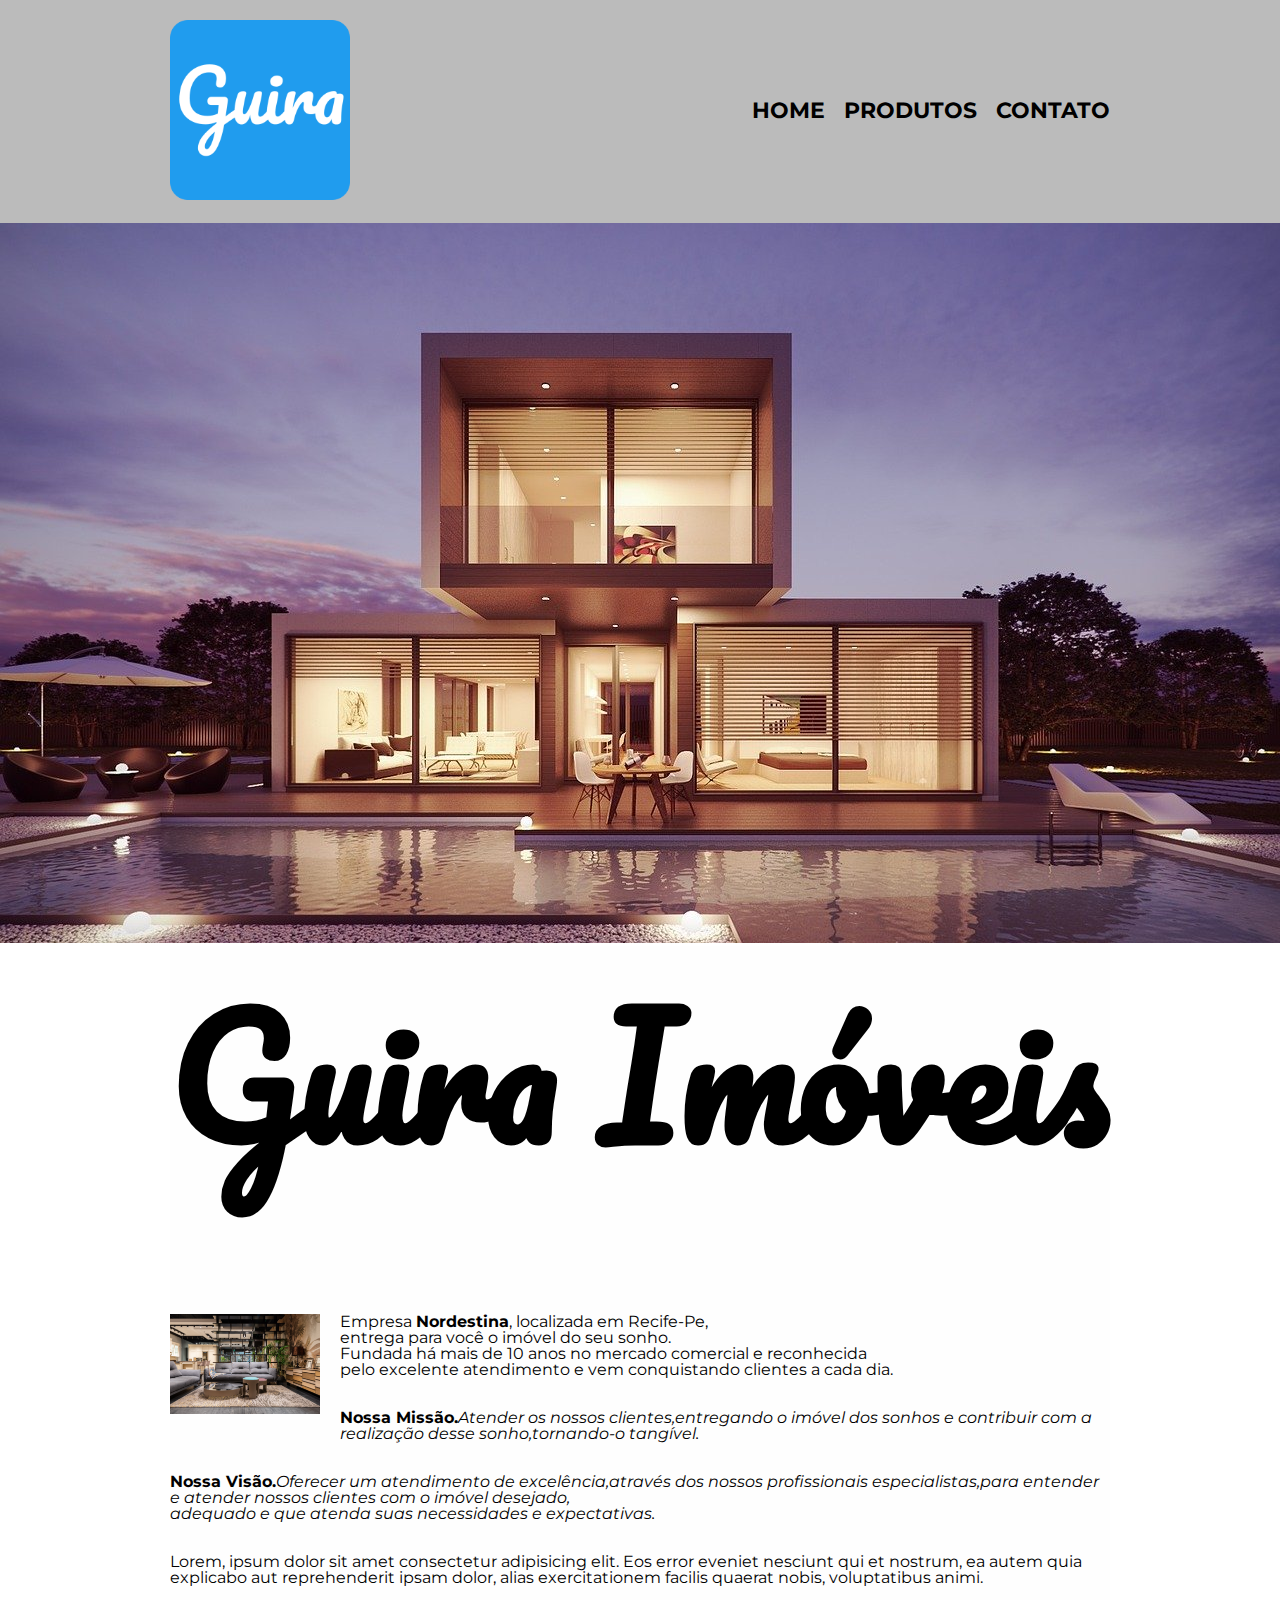
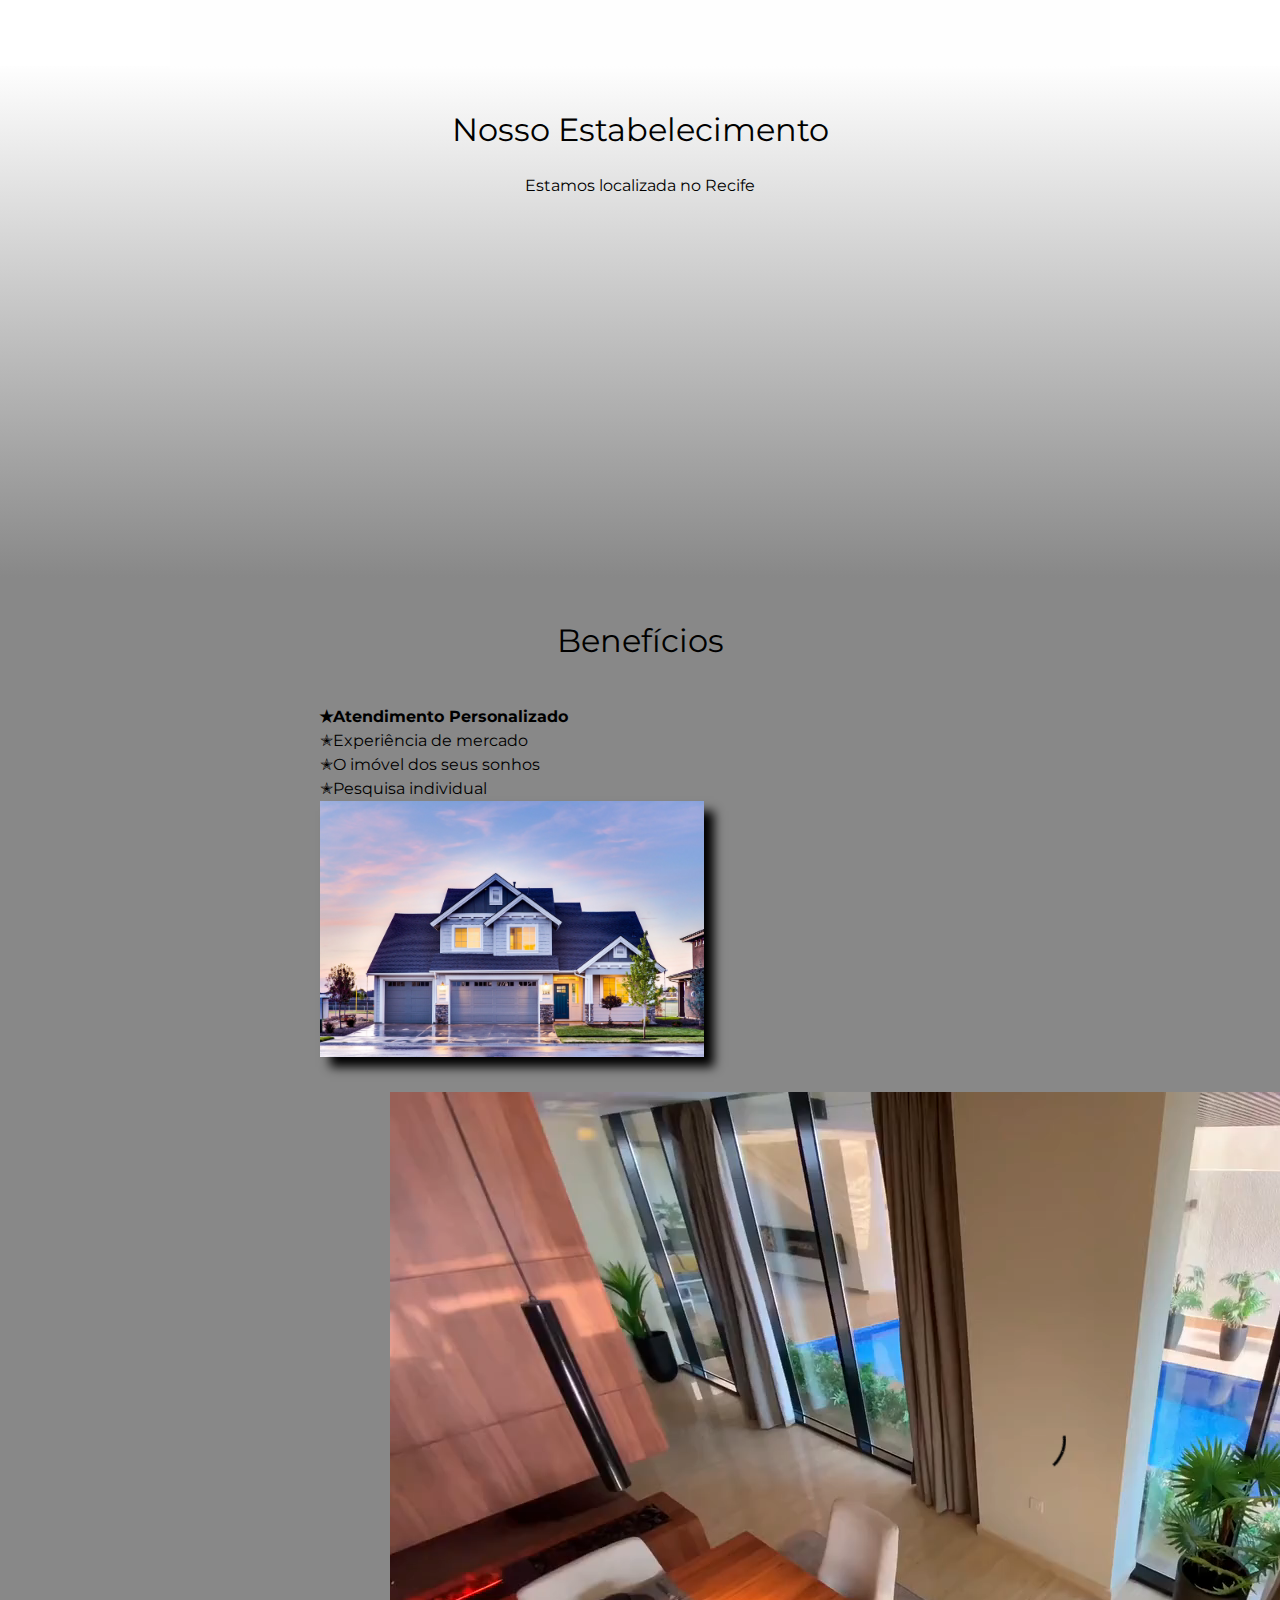
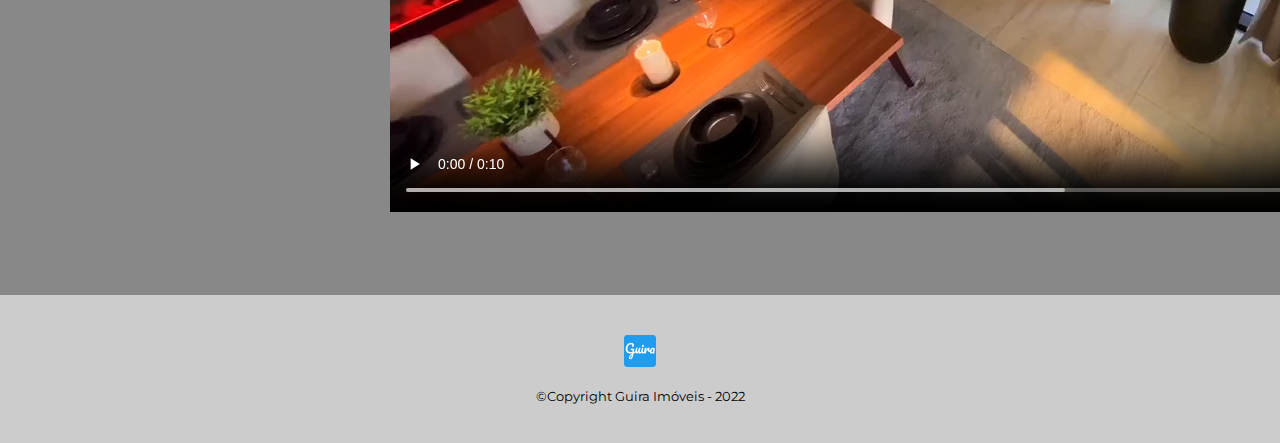
==== index.html @ a34085d2 "upload teste04" ====
<!DOCTYPE html>
<html lang="pt-br">
  <head>
    <meta charset="UTF-8" />
    <meta http-equiv="X-UA-Compatible" content="IE=edge" />
    <meta name="viewport" content="width=device-width, initial-scale=1.0" />
    <link
      rel="shortcut icon"
      href="imagens/favicon-16x16.png"
      type="image/x-icon"
    />

    <title>Guira Imóveis</title>

    <link rel="stylesheet" href="reset.css" />
    <link rel="stylesheet" href="style.css" />
    <link rel="preconnect" href="https://fonts.googleapis.com" />
    <link rel="preconnect" href="https://fonts.gstatic.com" crossorigin />
    <link
      href="https://fonts.googleapis.com/css2?family=Montserrat:ital,wght@0,300;0,400;0,700;1,400&family=Pacifico&display=swap"
      rel="stylesheet"
    />
  </head>
  <body>
    <header>
      <div class="caixa">
        <h1><img src="imagens/log Guira.png" alt="" /></h1>
        <nav>
          <ul>
            <li><a href="index.html">Home</a></li>
            <li><a href="produtos.html">Produtos</a></li>
            <li><a href="contato.html">Contato</a></li>
          </ul>
        </nav>
      </div>
    </header>

    <img class="fachada1" src="imagens/fachada1.jpg" />

    <main>
      <section class="principal">
        <h1 class="titulo-principal-1"><strong>Guira Imóveis </strong></h1>
        <img
          class="casa2"
          src="imagens/CASA 2 FULL.jpg"
          alt="Imagem de uma casa por dentro"
        />

        <p class="descricao-1">
          Empresa <strong>Nordestina</strong>, localizada em Recife-Pe,<br />entrega
          para você o imóvel do seu sonho.<br />
          Fundada há mais de 10 anos no mercado comercial e reconhecida<br />
          pelo excelente atendimento e vem conquistando clientes a cada dia.
        </p>
        <br />

        <p>
          <strong>Nossa Missão.</strong
          ><em
            >Atender os nossos clientes,entregando o imóvel dos sonhos e
            contribuir com a realização desse sonho,tornando-o tangível.</em
          >
        </p>
        <br />

        <p>
          <strong>Nossa Visão.</strong
          ><em
            >Oferecer um atendimento de excelência,através dos nossos
            profissionais especialistas,para entender e atender nossos clientes
            com o imóvel desejado,<br />
            adequado e que atenda suas necessidades e expectativas.</em
          >
        </p>
        <br />

        <p>
          Lorem, ipsum dolor sit amet consectetur adipisicing elit. Eos error
          eveniet nesciunt qui et nostrum, ea autem quia explicabo aut
          reprehenderit ipsam dolor, alias exercitationem facilis quaerat nobis,
          voluptatibus animi.
        </p>
        <br />
      </section>

      <section class="mapa">
        <h3 class="titulo-principal">Nosso Estabelecimento</h3>
        <p>Estamos localizada no Recife</p>
        <div class="mapa-conteudo">
          <iframe
            src="https://www.google.com/maps/embed?pb=!1m18!1m12!1m3!1d3950.1512964869016!2d-34.896937285640064!3d-8.086048683086217!2m3!1f0!2f0!3f0!3m2!1i1024!2i768!4f13.1!3m3!1m2!1s0x7ab1f3bec607c45%3A0xf9b44be61a236c4d!2sRioMar%20Recife!5e0!3m2!1spt-BR!2sbr!4v1649535414563!5m2!1spt-BR!2sbr"
            width="100%"
            height="300"
            style="border: 0"
            allowfullscreen=""
            loading="lazy"
            referrerpolicy="no-referrer-when-downgrade"
          ></iframe>
        </div>
      </section>
      <section class="beneficios">
        <h3 class="titulo-principal">Benefícios</h3>
        <br />
        <div class="conteudo-beneficios">
          <ul class="lista-beneficios">
            <li class="itens">Atendimento Personalizado</li>
            <li class="itens">Experiência de mercado</li>
            <li class="itens">O imóvel dos seus sonhos</li>
            <li class="itens">Pesquisa individual</li>
          </ul>
          <img src="imagens/fachada2.jpg" alt="" class="imagem-beneficios" />
        </div>

        <div class="video">
          <video src="imagens/Video Convertido Casa.mp4" controls></video>
        </div>
      </section>
    </main>
    <footer>
      <img src="imagens/favicon-32x32.png" alt="" />

      <p class="copyright">&copy;Copyright Guira Imóveis - 2022</p>
    </footer>
  </body>
</html>
---- style.css ----
@import url("https://fonts.googleapis.com/css2?family=Montserrat:wght@400;500;700&family=Pacifico&display=swap");

header {
  background: #bbbbbb;
  padding: 20px 0;
  font-family: "Montserrat", sans-serif;
}

body {
  font-family: "Montserrat", sans-serif;
}

.caixa {
  position: relative;
  width: 940px;
  margin: 0 auto;
}
nav {
  position: absolute;
  top: 80px;
  right: 0;
}

nav li {
  display: inline;
  margin: 0 0 0 15px;
}

nav a {
  text-transform: uppercase;
  color: black;
  font-weight: bold;
  font-size: 22px;
  text-decoration: none;
}

nav a:hover {
  color: blue;
  text-decoration: underline;
}

.produtos {
  width: 940px;
  margin: 0 auto;
  padding: 50px 0;
}

.produtos li {
  display: inline-block;
  text-align: center;
  width: 30%;
  vertical-align: top;
  margin: 0 1.5%;
  padding: 30px 20px;
  box-sizing: border-box;
  border: 2px solid #000000;
  border-radius: 10px;
}

.produtos li:hover {
  border-color: blue;
}

.produtos li:active {
  border-color: #c78c19;
}

.produtos li:hover h2 {
  font-size: 40px;
}
.produtos h2 {
  font-size: 30px;
  font-weight: bold;
  padding: 40px 0;
}

.produto-descricao {
  font-size: 18px;
}

.produtos-destaque {
  font-size: 22px;
  font-weight: bold;
  margin-top: 10px;
}

footer {
  text-align: center;
  background-color: #cccccc;
  padding: 40px 0;
}

.copyright {
  font-size: 13px;
  margin: 20px 0 0;
}

form {
  margin: 40px 0;
}

form label,
form legend {
  display: block;
  font-size: 17px;
  margin: 0 0 10px;
}

.input-padrao {
  display: block;
  margin: 0 0 20px;
  padding: 10px 25px;
  width: 50%;
}

.checkbox {
  margin: 20px 0;
}

.enviar {
  width: 40%;
  padding: 15px 0;
  background-color: orange;
  color: #ffffff;
  font-weight: bold;
  font-size: 18px;
  border: none;
  border-radius: 5px;
  transition: 1s all;
}

.enviar:hover {
  background: darkorange;
  transform: scale(1.2);
}

table {
  margin: 20px 0 40px;
}

thead {
  background: #555555;
  color: #ffffff;
  font-weight: bold;
}

td,
th {
  border: 1px solid #000000;
  padding: 8px 15px;
}

/* CSS da página inicial */
.fachada1 {
  width: 100%;
}

.titulo-principal-1 {
  font-family: "Pacifico", cursive;
  text-align: center;
  font-size: 10em;
  margin: 0 0 1em;
  clear: left;
}

.titulo-principal {
  text-align: center;
  font-size: 2em;
  margin: 0 0 1em;
  clear: left;
}

.principal {
  padding: 3em 0;
  background: #fefefe;
  width: 940px;
  margin: 0 auto;
}

.principal p {
  margin: 0 0 1em;
}

.principal strong {
  font-weight: bold;
}

.principal em {
  font-style: italic;
}

.casa2 {
  width: 150px;
  float: left;
  margin: 0 20px 20px 0;
}

.mapa {
  padding: 3em 0;
  background: linear-gradient(#fefefe, #888888);
}

.mapa-conteudo {
  width: 940px;
  margin: 0 auto;
}

.mapa p {
  margin: 0 0 2em;
  text-align: center;
}

.beneficios {
  padding: 3em 0;
  background: #888888;
}

.conteudo-beneficios {
  width: 640px;
  margin: 0 auto;
}

.lista-beneficios {
  width: 40%;
  display: inline-block;
  vertical-align: top;
}

.itens {
  line-height: 1.5;
}

.itens:first-child {
  font-weight: bold;
}

.itens:before {
  content: "✭";
}

.imagem-beneficios {
  width: 60%;
  opacity: 1;
  transition: 400ms;
  box-shadow: 10px 10px 10px 0 #000000;
}

.imagem-beneficios:hover {
  opacity: 0.3;
}
.video {
  width: 500px;
  margin: 2em auto;
}

@media screen and (max-width: 480px) {
  .caixa,
  .principal,
  .conteudo-beneficios,
  .mapa,
  .video {
    width: auto;
  }

  h1 {
    text-align: center;
  }

  nav {
    position: static;
  }

  .lista-beneficios,
  .imagem-beneficios {
    width: 100%;
  }
}
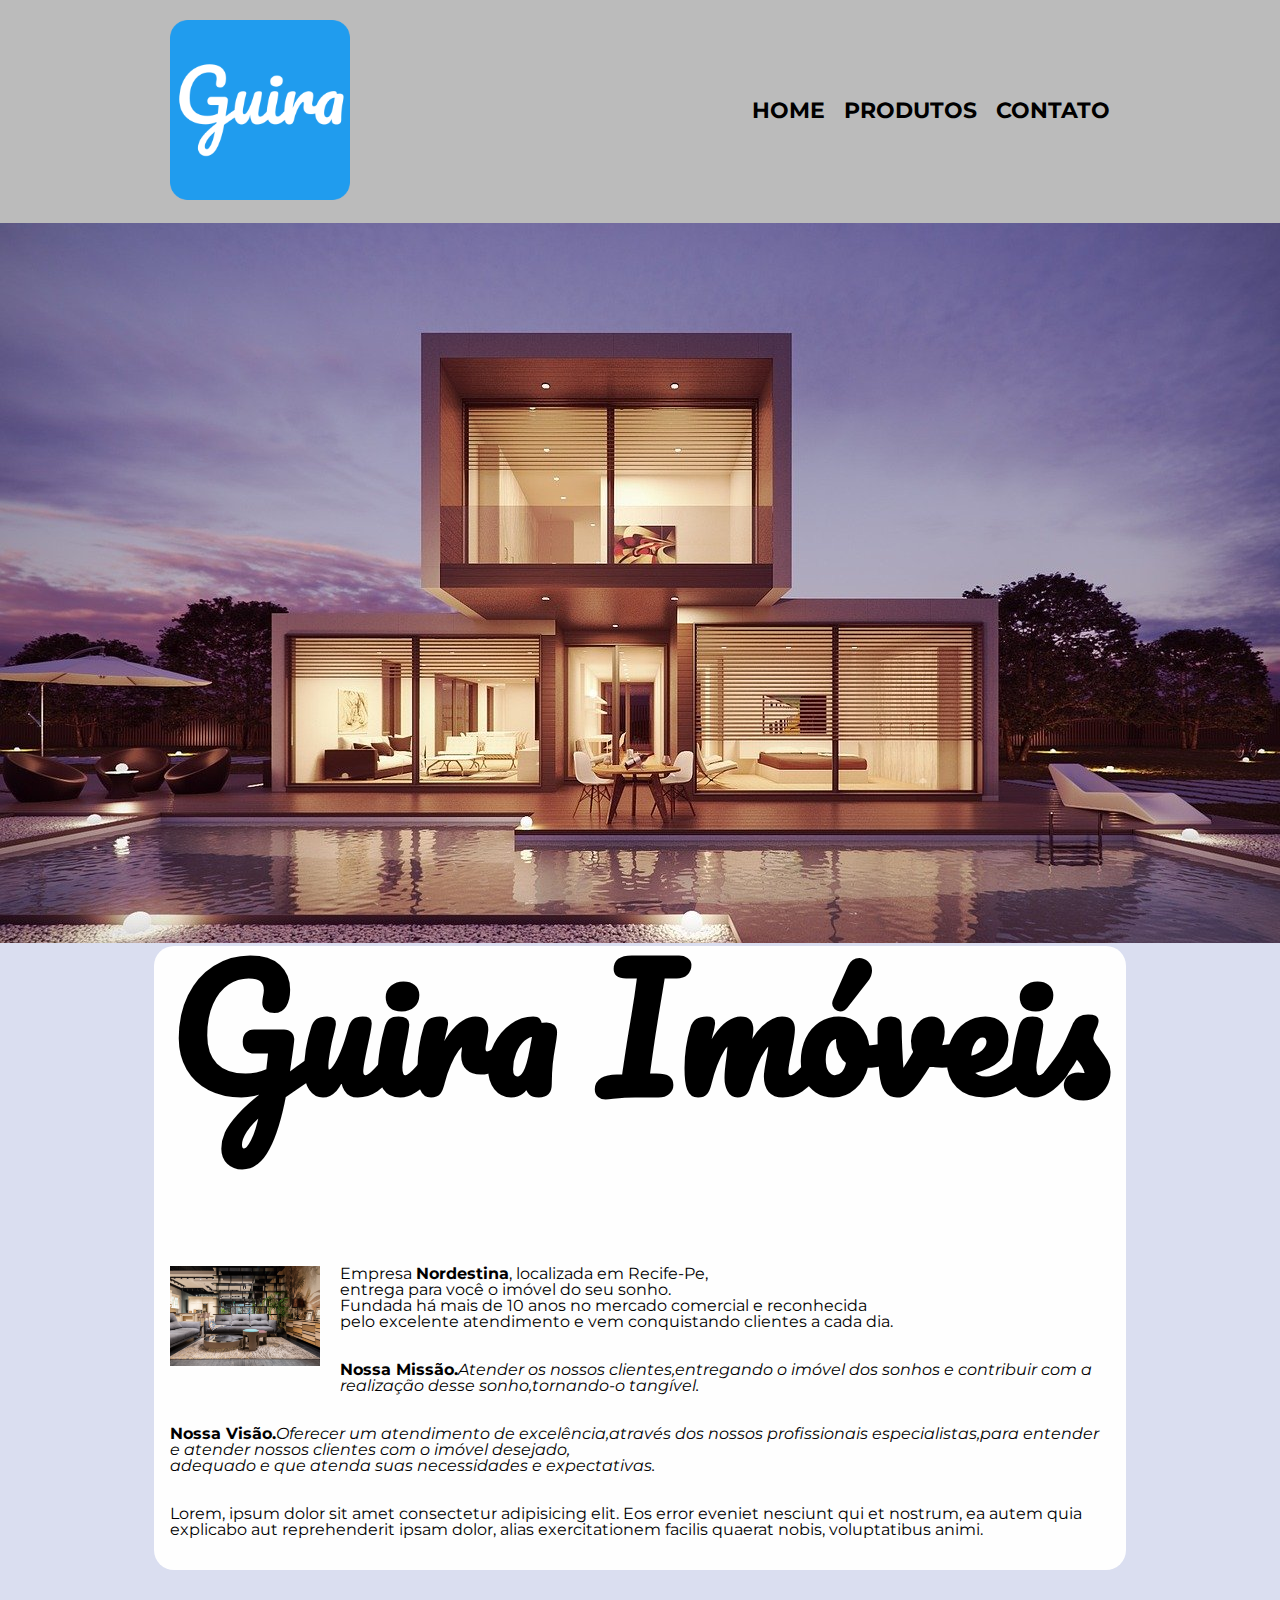
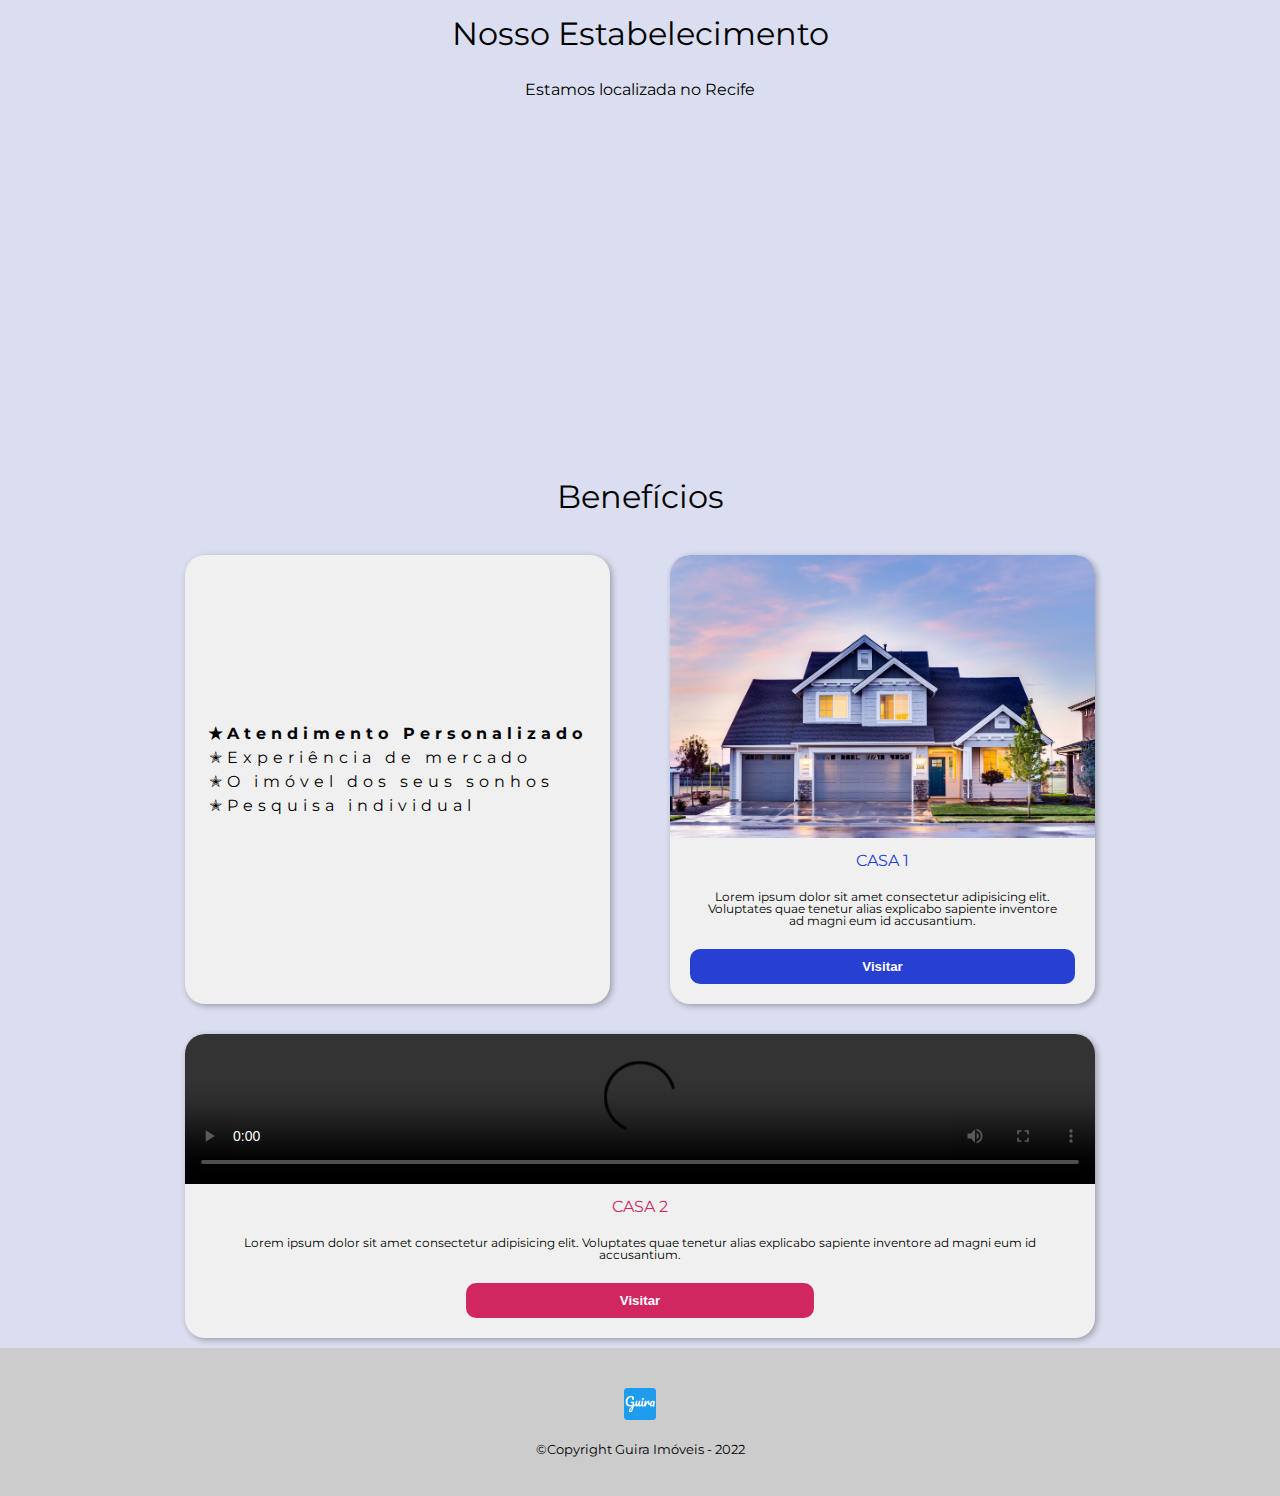
==== commit 3a511888: "added cards" ====
--- a/index.html
+++ b/index.html
@@ -14,6 +14,7 @@
 
     <link rel="stylesheet" href="reset.css" />
     <link rel="stylesheet" href="style.css" />
+    <link rel="stylesheet" href="beneficios.css" />
     <link rel="preconnect" href="https://fonts.googleapis.com" />
     <link rel="preconnect" href="https://fonts.gstatic.com" crossorigin />
     <link
@@ -98,23 +99,39 @@
           ></iframe>
         </div>
       </section>
-      <section class="beneficios">
+      <!-- BENEFÍCIOS -->
+      <div class="container">
         <h3 class="titulo-principal">Benefícios</h3>
-        <br />
-        <div class="conteudo-beneficios">
-          <ul class="lista-beneficios">
-            <li class="itens">Atendimento Personalizado</li>
-            <li class="itens">Experiência de mercado</li>
-            <li class="itens">O imóvel dos seus sonhos</li>
-            <li class="itens">Pesquisa individual</li>
-          </ul>
-          <img src="imagens/fachada2.jpg" alt="" class="imagem-beneficios" />
-        </div>
-
-        <div class="video">
-          <video src="imagens/Video Convertido Casa.mp4" controls></video>
-        </div>
-      </section>
+        <main class="grid">
+          <article class="card-1">
+            <div class="text">
+              <ul class="lista-beneficios">
+                <li class="itens">Atendimento Personalizado</li>
+                <li class="itens">Experiência de mercado</li>
+                <li class="itens">O imóvel dos seus sonhos</li>
+                <li class="itens">Pesquisa individual</li>
+              </ul>
+            </div>
+          </article>
+          <article class="card-2">
+            <img src="./imagens/fachada2.jpg" width="300px" alt="">
+            <div class="text">
+              <h3>Casa 1</h3>
+              <p>Lorem ipsum dolor sit amet consectetur adipisicing elit. Voluptates quae tenetur alias explicabo sapiente inventore ad magni eum id accusantium.</p>
+              <button class="button-1">Visitar</button>
+            </div>
+          </article>
+          <article class="card-3">
+            <video src="./imagens/interior-casa.mp4" width="300px" alt="" controls style="border: 0"></video>
+            <div class="text">
+              <h3>Casa 2</h3>
+              <p>Lorem ipsum dolor sit amet consectetur adipisicing elit. Voluptates quae tenetur alias explicabo sapiente inventore ad magni eum id accusantium.</p>
+              <button class="button-2">Visitar</button>
+            </div>
+          </article>
+          
+        </main>
+      </div>
     </main>
     <footer>
       <img src="imagens/favicon-32x32.png" alt="" />
--- a/style.css
+++ b/style.css
@@ -4,6 +4,10 @@
   background: #bbbbbb;
   padding: 20px 0;
   font-family: "Montserrat", sans-serif;
+  display: flex;
+  justify-content: space-evenly;
+  flex-wrap: wrap;
+  margin: 0 auto;
 }
 
 body {
@@ -175,6 +179,8 @@
   background: #fefefe;
   width: 940px;
   margin: 0 auto;
+  border-radius: 20px;
+  padding: 0 1em 0;
 }
 
 .principal p {
@@ -195,14 +201,19 @@
   margin: 0 20px 20px 0;
 }
 
+/* MAPA */
 .mapa {
   padding: 3em 0;
-  background: linear-gradient(#fefefe, #888888);
+  /* background: linear-gradient(#fefefe, #888888); */
 }
 
 .mapa-conteudo {
   width: 940px;
   margin: 0 auto;
+}
+/* ACRESCENTADO */
+.mapa-conteudo iframe {
+  border-radius: 20px;
 }
 
 .mapa p {
@@ -210,21 +221,26 @@
   text-align: center;
 }
 
-.beneficios {
+/* .beneficios {
   padding: 3em 0;
   background: #888888;
+  width:100%;
 }
 
 .conteudo-beneficios {
-  width: 640px;
-  margin: 0 auto;
+  max-width: 800px;
+  margin: 0 auto;
+  display: flex;
+  justify-content:center;
+  flex-wrap: wrap;
+
 }
 
 .lista-beneficios {
   width: 40%;
   display: inline-block;
   vertical-align: top;
-}
+} */
 
 .itens {
   line-height: 1.5;
@@ -253,7 +269,7 @@
   margin: 2em auto;
 }
 
-@media screen and (max-width: 480px) {
+/* @media screen and (max-width: 480px) {
   .caixa,
   .principal,
   .conteudo-beneficios,
@@ -274,4 +290,4 @@
   .imagem-beneficios {
     width: 100%;
   }
-}
+} */
--- a/beneficios.css
+++ b/beneficios.css
@@ -0,0 +1,131 @@
+* {
+    margin: 0;
+    padding: 0;
+    text-decoration: none;
+  }
+  body {
+    background-color: #dadef0;
+    
+  }
+  .titulo-principal{
+    text-align: center;
+  }
+  .grid {
+    width: 100%;
+    display: flex;
+    justify-content: space-evenly;
+    flex-wrap: wrap;
+    margin: 0 auto;
+    gap: 10px;
+  }
+  .grid > article {
+    background: #f0f0f0;
+    border: none;
+    border-radius: 20px;
+    text-align: center;
+    width: 250px;
+    transition: transform 0.3s;
+    box-shadow: 2px 2px 6px 0px rgba(0, 0, 0, 0.3);
+    
+  }
+  .grid > article:nth-child(1) {
+    display: flex;
+    align-items: center;
+    justify-content: center;
+    padding: 15px 0;
+  }
+  .grid > article:hover {
+    transform: translateY(5px);
+  }
+  
+  .grid > article .text > ul {
+    list-style: none;
+    margin: 0 auto;
+    text-align: left;
+    line-height: 20px;
+    letter-spacing: 5px;
+  }
+  
+  .grid > article img {
+    width: 100%;
+    border-top-right-radius: 20px;
+    border-top-left-radius: 20px;
+  }
+  .grid > article video {
+    width: 100%;
+    border-top-left-radius: 20px;
+    border-top-right-radius: 20px;
+  }
+  .text {
+    padding: 0 20px 20px;
+  }
+  .text h3 {
+    text-transform: uppercase;
+  }
+  .text button {
+    /* background: #ef6f6c; */
+    border-radius: 10px;
+    border: none;
+    color: #fff;
+    padding: 10px;
+    width: 100%;
+    font-weight: 600;
+    cursor: pointer;
+  }
+
+  /* CORES */
+  .card-2 .text > h3{
+    color: #2740d1;
+    padding-top: 12px;
+  }
+  .card-3 .text > h3{
+    color: #d12761;
+    padding-top: 12px;
+  }
+
+  .card-2 .text > p{
+    font-size:12px;
+    color: #000;
+    padding: 12px;
+    margin: 10px 0;
+  }
+  .card-3 .text > p{
+    font-size:12px;
+    color: #000;
+    padding: 12px;
+    margin: 10px 0;
+  }
+  .text .button-1{
+    background: #2740d1;
+  }
+  .text .button-2{
+    background: #d12761;
+  }
+  
+  @media (min-width: 768px) {
+    .grid {
+      /* grid-template-columns: repeat(2,1fr); */
+      width: 100%;
+      display: flex;
+      flex-wrap: wrap;
+      margin: 0 auto;
+    }
+    .grid > article .text .button-2:nth-child(3){
+      width:40%;
+    }
+  }
+  @media (min-width: 420px) {
+    .grid {
+      max-width: 960px;
+      width:100%;
+      display: flex;
+      flex-wrap: wrap;
+      margin: 0 auto;
+    }
+    .grid > article {
+      flex: 1 1 300px;
+      margin: 25px;
+      margin-top: 10px;
+      margin-bottom: 10px;
+    }
+  }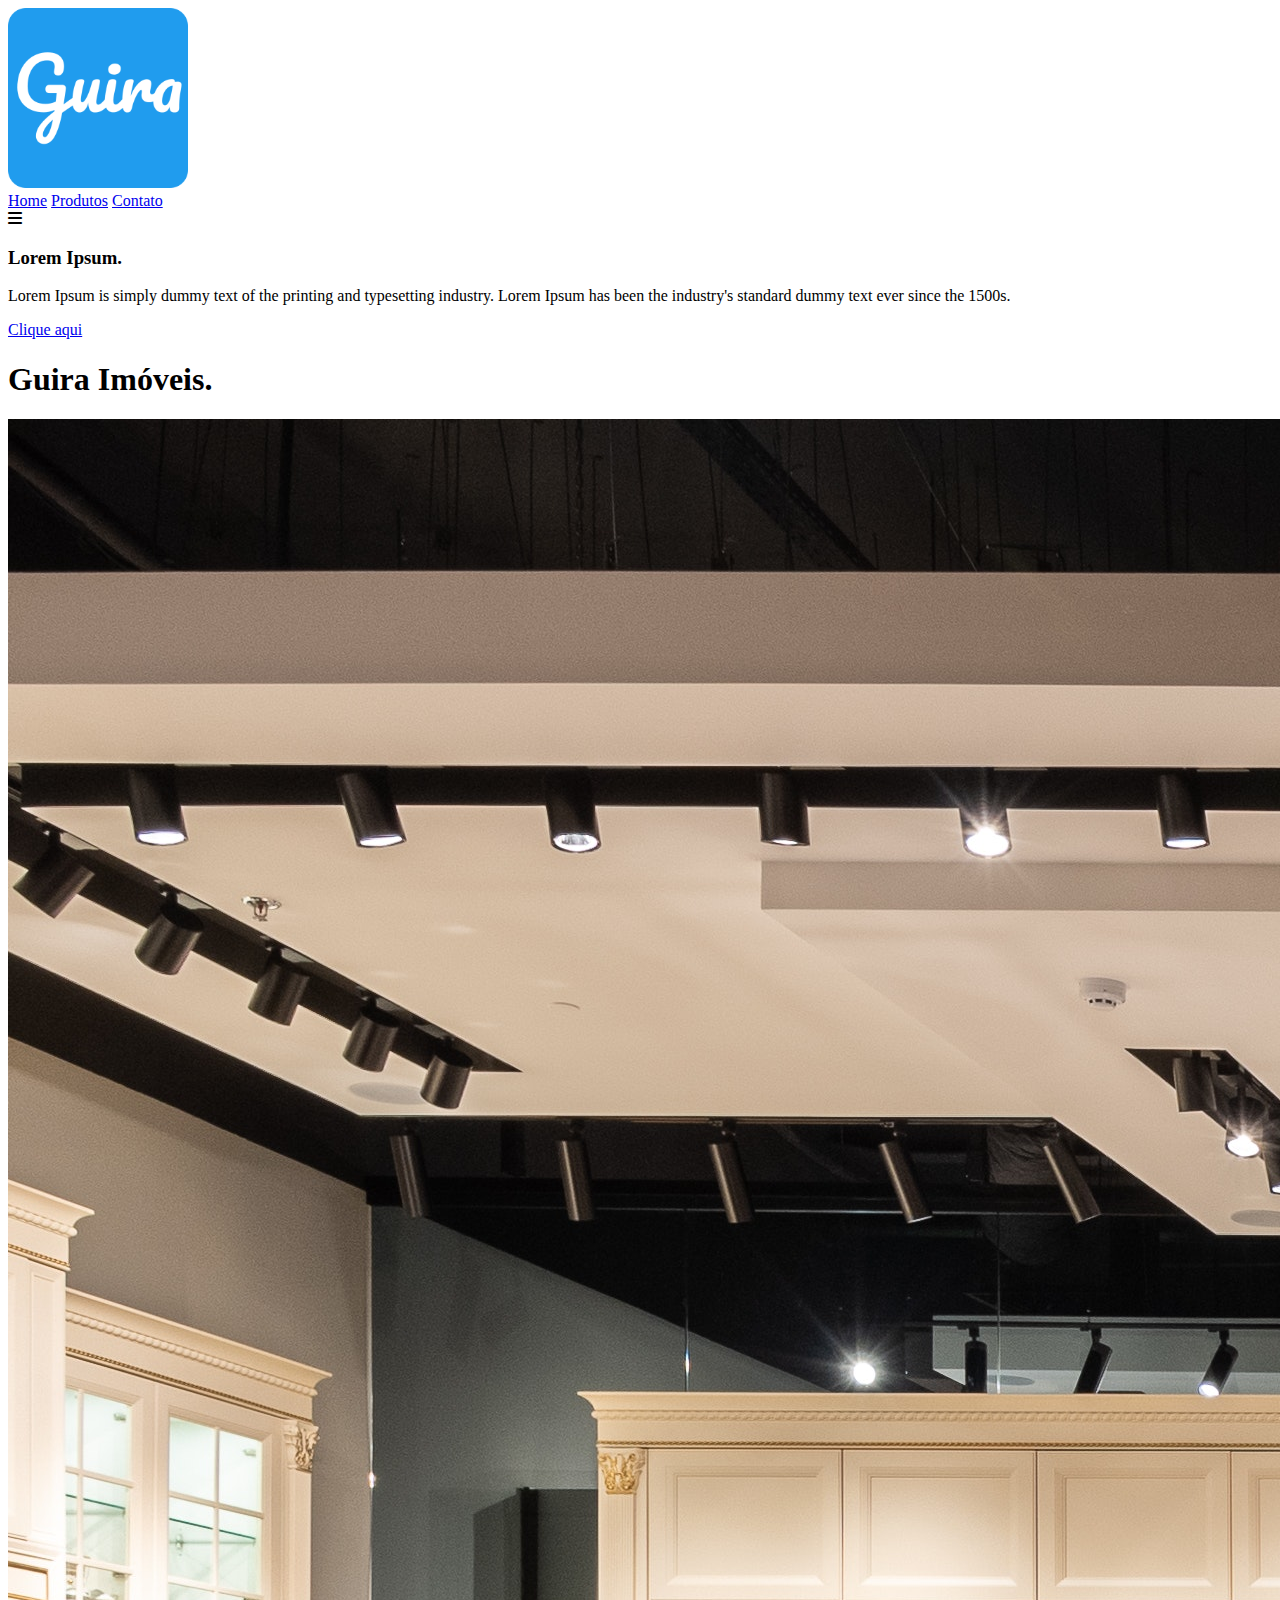
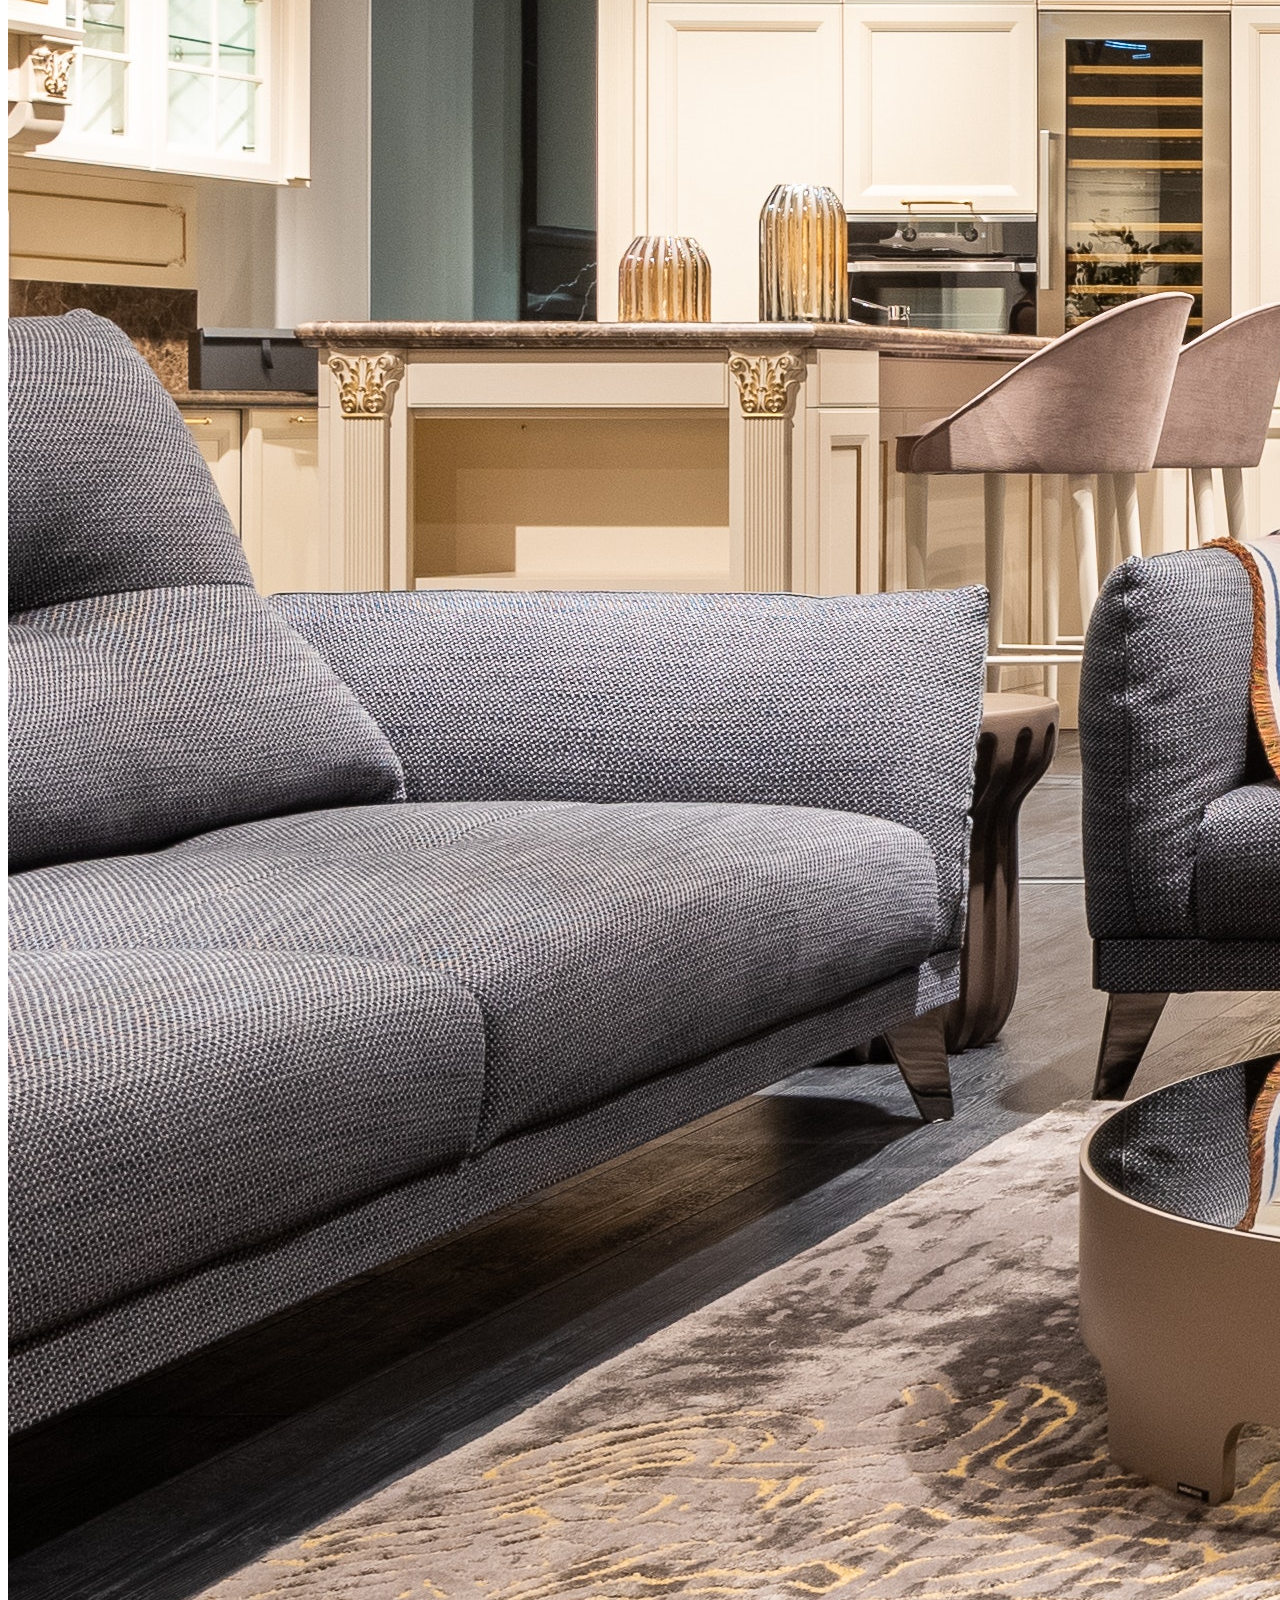
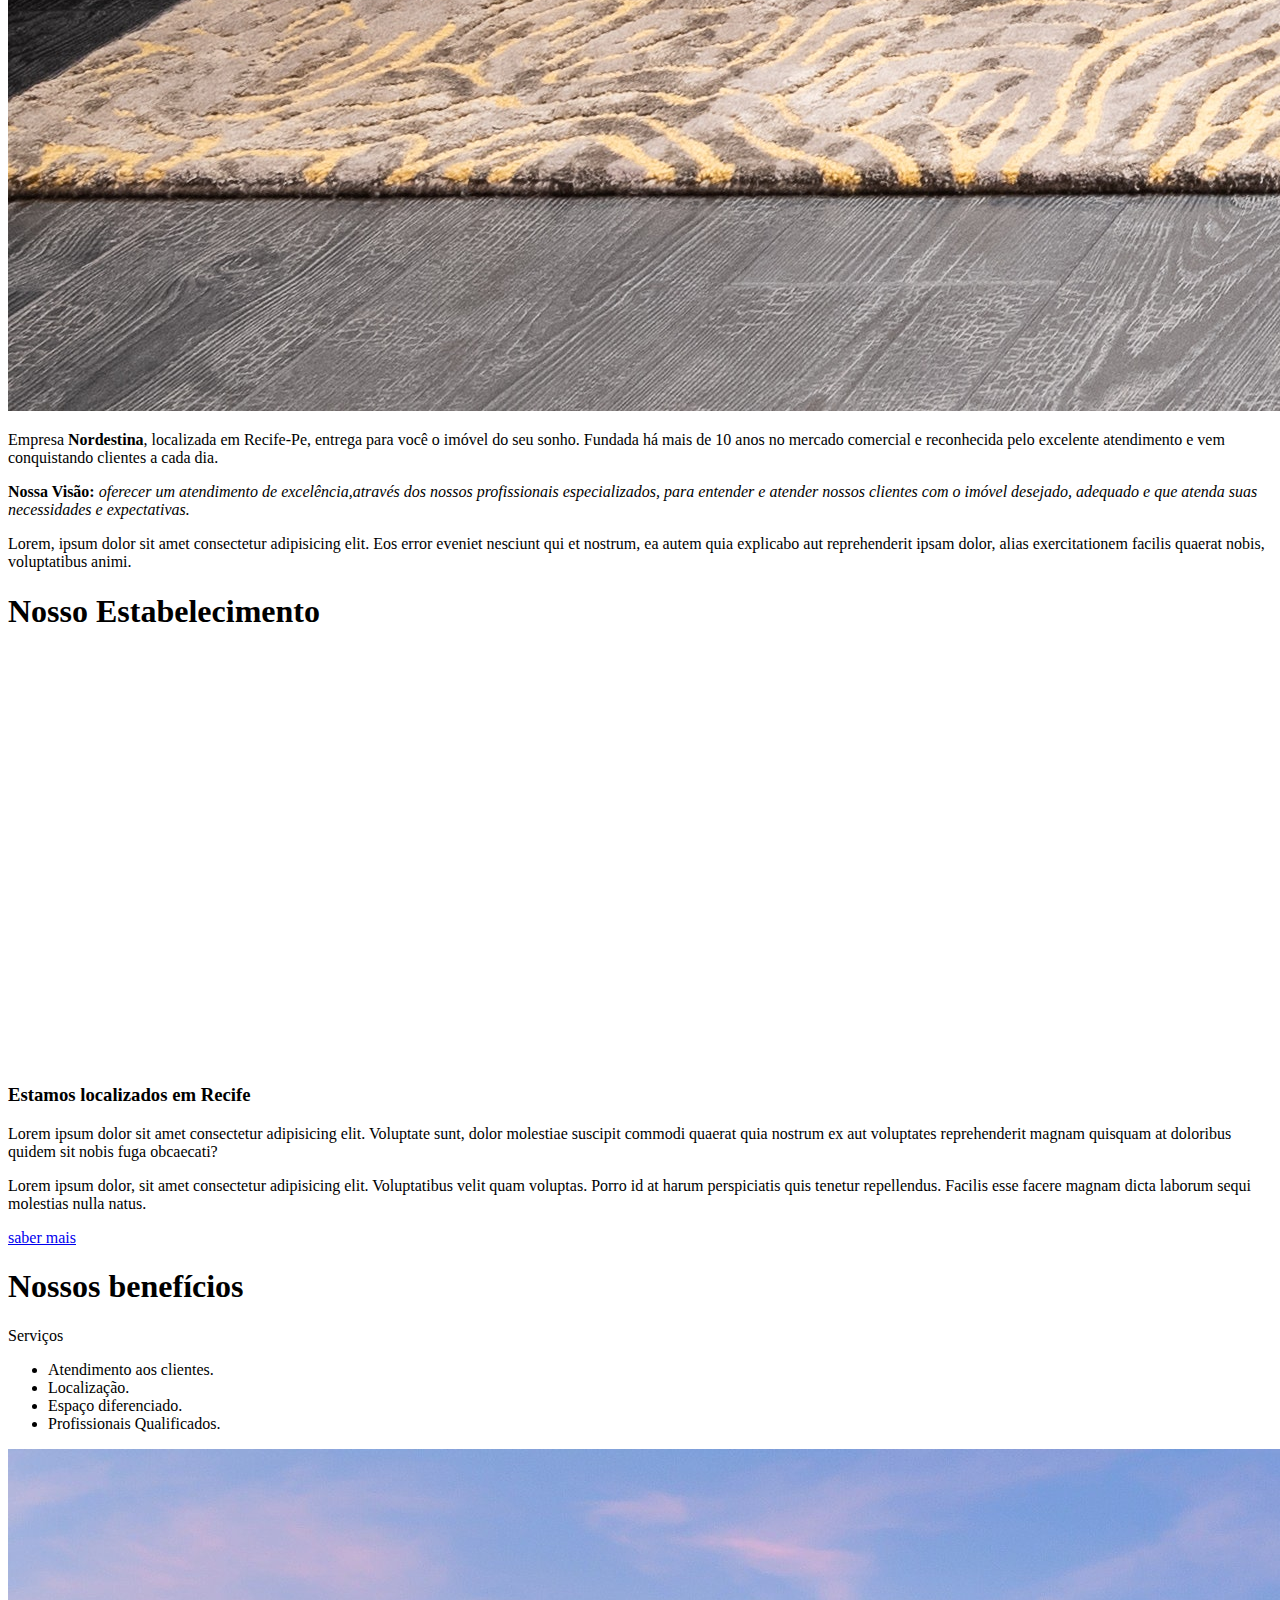
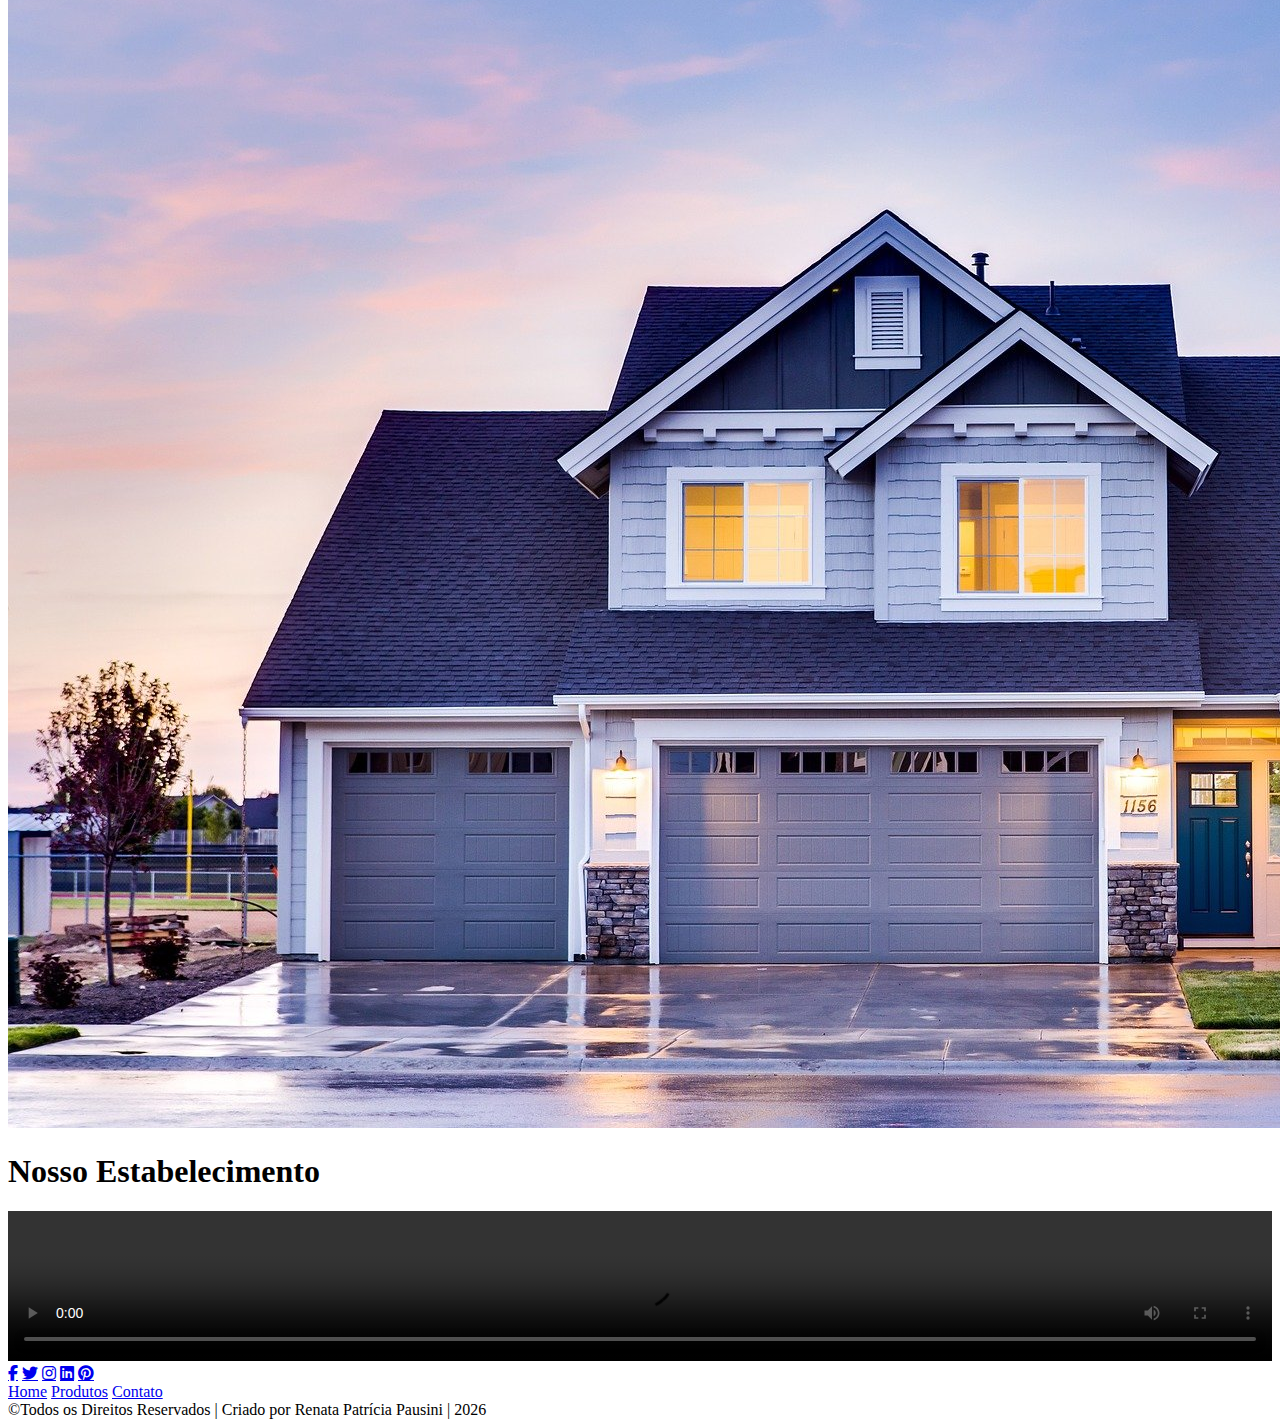
==== commit 42ca02a4: "updated map beneficios" ====
--- a/index.html
+++ b/index.html
@@ -1,142 +1,188 @@
 <!DOCTYPE html>
-<html lang="pt-br">
+<html lang="en">
   <head>
     <meta charset="UTF-8" />
     <meta http-equiv="X-UA-Compatible" content="IE=edge" />
     <meta name="viewport" content="width=device-width, initial-scale=1.0" />
+    <title>Guira | Imóveis</title>
+    <link rel="stylesheet" href="./css/style.css" />
     <link
-      rel="shortcut icon"
-      href="imagens/favicon-16x16.png"
-      type="image/x-icon"
+      rel="stylesheet"
+      href="https://cdnjs.cloudflare.com/ajax/libs/font-awesome/6.1.1/css/all.min.css"
     />
-
-    <title>Guira Imóveis</title>
-
-    <link rel="stylesheet" href="reset.css" />
-    <link rel="stylesheet" href="style.css" />
-    <link rel="stylesheet" href="beneficios.css" />
-    <link rel="preconnect" href="https://fonts.googleapis.com" />
-    <link rel="preconnect" href="https://fonts.gstatic.com" crossorigin />
     <link
-      href="https://fonts.googleapis.com/css2?family=Montserrat:ital,wght@0,300;0,400;0,700;1,400&family=Pacifico&display=swap"
       rel="stylesheet"
+      href="path/to/font-awesome/css/font-awesome.min.css"
     />
+    <link rel="shortcut icon" href="imagens/favicon.ico" type="image/x-icon" />
   </head>
   <body>
-    <header>
-      <div class="caixa">
-        <h1><img src="imagens/log Guira.png" alt="" /></h1>
-        <nav>
-          <ul>
-            <li><a href="index.html">Home</a></li>
-            <li><a href="produtos.html">Produtos</a></li>
-            <li><a href="contato.html">Contato</a></li>
-          </ul>
-        </nav>
+    <!-- Seção header -->
+    <header class="header">
+      <a href="#" class="logo"><img src="imagens/log Guira.png" alt="" />
+      </a>
+      <nav class="navbar">
+        <a href="index.html">Home</a>
+        <a href="produtos.html">Produtos</a>
+        <a href="contato.html">Contato</a>
+      </nav>
+      <div class="icons">
+        <div id="menu-btn" class="fas fa-bars"></div>
       </div>
     </header>
+    <!-- Final do header -->
 
-    <img class="fachada1" src="imagens/fachada1.jpg" />
+    <!-- home section starts  -->
 
-    <main>
-      <section class="principal">
-        <h1 class="titulo-principal-1"><strong>Guira Imóveis </strong></h1>
-        <img
-          class="casa2"
-          src="imagens/CASA 2 FULL.jpg"
-          alt="Imagem de uma casa por dentro"
-        />
+    <section class="home" id="home">
+      <div class="content">
+        <h3 class="heading">Lorem Ipsum.</h3>
+        <p>
+          Lorem Ipsum is simply dummy text of the printing and typesetting industry. Lorem Ipsum has been the industry's standard dummy text ever since the 1500s.
+        </p>
+        <a href="#" class="btn blue">Clique aqui</a>
+      </div>
+    </section>
 
-        <p class="descricao-1">
-          Empresa <strong>Nordestina</strong>, localizada em Recife-Pe,<br />entrega
-          para você o imóvel do seu sonho.<br />
-          Fundada há mais de 10 anos no mercado comercial e reconhecida<br />
-          pelo excelente atendimento e vem conquistando clientes a cada dia.
-        </p>
-        <br />
+    <!-- Fim do Home -->
+    <!-- inicio marketing -->
+    <section class="top" id="top">
+      <div class="top-content">
+        <h1 class="heading">Guira<span> Imóveis.</span> </h1>
+        <img class="utensilios" src="imagens/CASA 2 FULL.jpg" alt="Imagem de uma casa por dentro">
+        <div class="text-2">
+          <p>
+            Empresa <strong>Nordestina</strong>, localizada em Recife-Pe, entrega
+          para você o imóvel do seu sonho. Fundada há mais de 10 anos no mercado comercial e reconhecida pelo excelente atendimento e vem conquistando clientes a cada dia.
+          </p>
+        </div>
+        <div class="text-3">
+          <p>
+            <strong>Nossa Visão: </strong
+            ><em
+              >oferecer um atendimento de excelência,através dos nossos
+              profissionais especializados, para entender e atender nossos clientes
+              com o imóvel desejado, adequado e que atenda suas necessidades e expectativas.</em
+            >
+          </p>
+        </div>
+        <div class="text-4 top-margin">
+          <p>
+            Lorem, ipsum dolor sit amet consectetur adipisicing elit. Eos error
+            eveniet nesciunt qui et nostrum, ea autem quia explicabo aut
+            reprehenderit ipsam dolor, alias exercitationem facilis quaerat nobis,
+            voluptatibus animi.
+          </p>
+        </div>
+      </div>
+    </section>
+    <!-- Fim da marketing -->
 
-        <p>
-          <strong>Nossa Missão.</strong
-          ><em
-            >Atender os nossos clientes,entregando o imóvel dos sonhos e
-            contribuir com a realização desse sonho,tornando-o tangível.</em
-          >
-        </p>
-        <br />
+    
+    <!-- Início do About -->
 
-        <p>
-          <strong>Nossa Visão.</strong
-          ><em
-            >Oferecer um atendimento de excelência,através dos nossos
-            profissionais especialistas,para entender e atender nossos clientes
-            com o imóvel desejado,<br />
-            adequado e que atenda suas necessidades e expectativas.</em
-          >
-        </p>
-        <br />
+    
 
-        <p>
-          Lorem, ipsum dolor sit amet consectetur adipisicing elit. Eos error
-          eveniet nesciunt qui et nostrum, ea autem quia explicabo aut
-          reprehenderit ipsam dolor, alias exercitationem facilis quaerat nobis,
-          voluptatibus animi.
-        </p>
-        <br />
-      </section>
-
-      <section class="mapa">
-        <h3 class="titulo-principal">Nosso Estabelecimento</h3>
-        <p>Estamos localizada no Recife</p>
-        <div class="mapa-conteudo">
+    <section class="about" id="about">
+      <h1 class="heading">Nosso<span> Estabelecimento </span></h1>
+      <div class="row">
+        <div class="image">
           <iframe
             src="https://www.google.com/maps/embed?pb=!1m18!1m12!1m3!1d3950.1512964869016!2d-34.896937285640064!3d-8.086048683086217!2m3!1f0!2f0!3f0!3m2!1i1024!2i768!4f13.1!3m3!1m2!1s0x7ab1f3bec607c45%3A0xf9b44be61a236c4d!2sRioMar%20Recife!5e0!3m2!1spt-BR!2sbr!4v1649535414563!5m2!1spt-BR!2sbr"
             width="100%"
-            height="300"
+            height="410"
             style="border: 0"
             allowfullscreen=""
             loading="lazy"
             referrerpolicy="no-referrer-when-downgrade"
           ></iframe>
         </div>
-      </section>
-      <!-- BENEFÍCIOS -->
-      <div class="container">
-        <h3 class="titulo-principal">Benefícios</h3>
-        <main class="grid">
-          <article class="card-1">
-            <div class="text">
-              <ul class="lista-beneficios">
-                <li class="itens">Atendimento Personalizado</li>
-                <li class="itens">Experiência de mercado</li>
-                <li class="itens">O imóvel dos seus sonhos</li>
-                <li class="itens">Pesquisa individual</li>
-              </ul>
-            </div>
-          </article>
-          <article class="card-2">
-            <img src="./imagens/fachada2.jpg" width="300px" alt="">
-            <div class="text">
-              <h3>Casa 1</h3>
-              <p>Lorem ipsum dolor sit amet consectetur adipisicing elit. Voluptates quae tenetur alias explicabo sapiente inventore ad magni eum id accusantium.</p>
-              <button class="button-1">Visitar</button>
-            </div>
-          </article>
-          <article class="card-3">
-            <video src="./imagens/interior-casa.mp4" width="300px" alt="" controls style="border: 0"></video>
-            <div class="text">
-              <h3>Casa 2</h3>
-              <p>Lorem ipsum dolor sit amet consectetur adipisicing elit. Voluptates quae tenetur alias explicabo sapiente inventore ad magni eum id accusantium.</p>
-              <button class="button-2">Visitar</button>
-            </div>
-          </article>
-          
-        </main>
+
+        <div class="content">
+          <h3>Estamos localizados em Recife</h3>
+          <p>
+            Lorem ipsum dolor sit amet consectetur adipisicing elit. Voluptate
+            sunt, dolor molestiae suscipit commodi quaerat quia nostrum ex aut
+            voluptates reprehenderit magnam quisquam at doloribus quidem sit
+            nobis fuga obcaecati?
+          </p>
+
+          <p>
+            Lorem ipsum dolor, sit amet consectetur adipisicing elit.
+            Voluptatibus velit quam voluptas. Porro id at harum perspiciatis
+            quis tenetur repellendus. Facilis esse facere magnam dicta laborum
+            sequi molestias nulla natus.
+          </p>
+          <a href="#" class="btn blue">saber mais</a>
+        </div>
       </div>
-    </main>
-    <footer>
-      <img src="imagens/favicon-32x32.png" alt="" />
+    </section>
+    <!-- Fim do sobre -->
 
-      <p class="copyright">&copy;Copyright Guira Imóveis - 2022</p>
-    </footer>
+    
+
+    <!-- Fim do blog-->
+
+    <!-- contact section starts  -->
+
+    <section class="contact" id="contact">
+      <h1 class="heading"><span>Nossos</span> benefícios</h1>
+
+      <div class="row">
+        <div class="map">
+          <p>Serviços</p>
+          <div class="inner">
+            <ul>
+              <li class="itens">Atendimento aos clientes.</li>
+              <li class="itens">Localização.</li>
+              <li class="itens">Espaço diferenciado.</li>
+              <li class="itens">Profissionais Qualificados.</li>
+            </ul>
+          </div>
+        </div>
+
+        <div class="map">
+          <img src="./imagens/fachada2.jpg" alt="" />
+        </div>
+      </div>
+    </section>
+
+    <section class="about" id="about">
+      <h1 class="heading">Nosso<span> Estabelecimento </span></h1>
+      <div class="row">
+          <video src="./imagens/interior-casa.mp4" width="100%" alt="" controls style="border: 0">
+          </video>
+      </div>
+    </section>
+
+    <!-- contact section ends -->
+
+    <!-- footer section starts  -->
+    <section class="footer">
+      <div class="share">
+        <a href="#" class="fab fa-facebook-f"></a>
+        <a href="#" class="fab fa-twitter"></a>
+        <a href="#" class="fab fa-instagram"></a>
+        <a href="#" class="fab fa-linkedin"></a>
+        <a href="#" class="fab fa-pinterest"></a>
+      </div>
+      </div>
+      <div class="links">
+        <a href="#">Home</a>
+        <a href="produtos.html">Produtos</a>
+        <a href="contato.html">Contato</a>
+      </div>
+      <div class="credit">
+        &copy;Todos os Direitos Reservados | Criado por <span>Renata Patrícia Pausini</span> |
+        <script>
+          document.write(new Date().getFullYear());
+        </script>
+      </div>
+      
+    </section>
+    <!-- footer section ends -->
+
+    <!-- custom js file link  -->
+    <script src="js/script.js"></script>
   </body>
 </html>
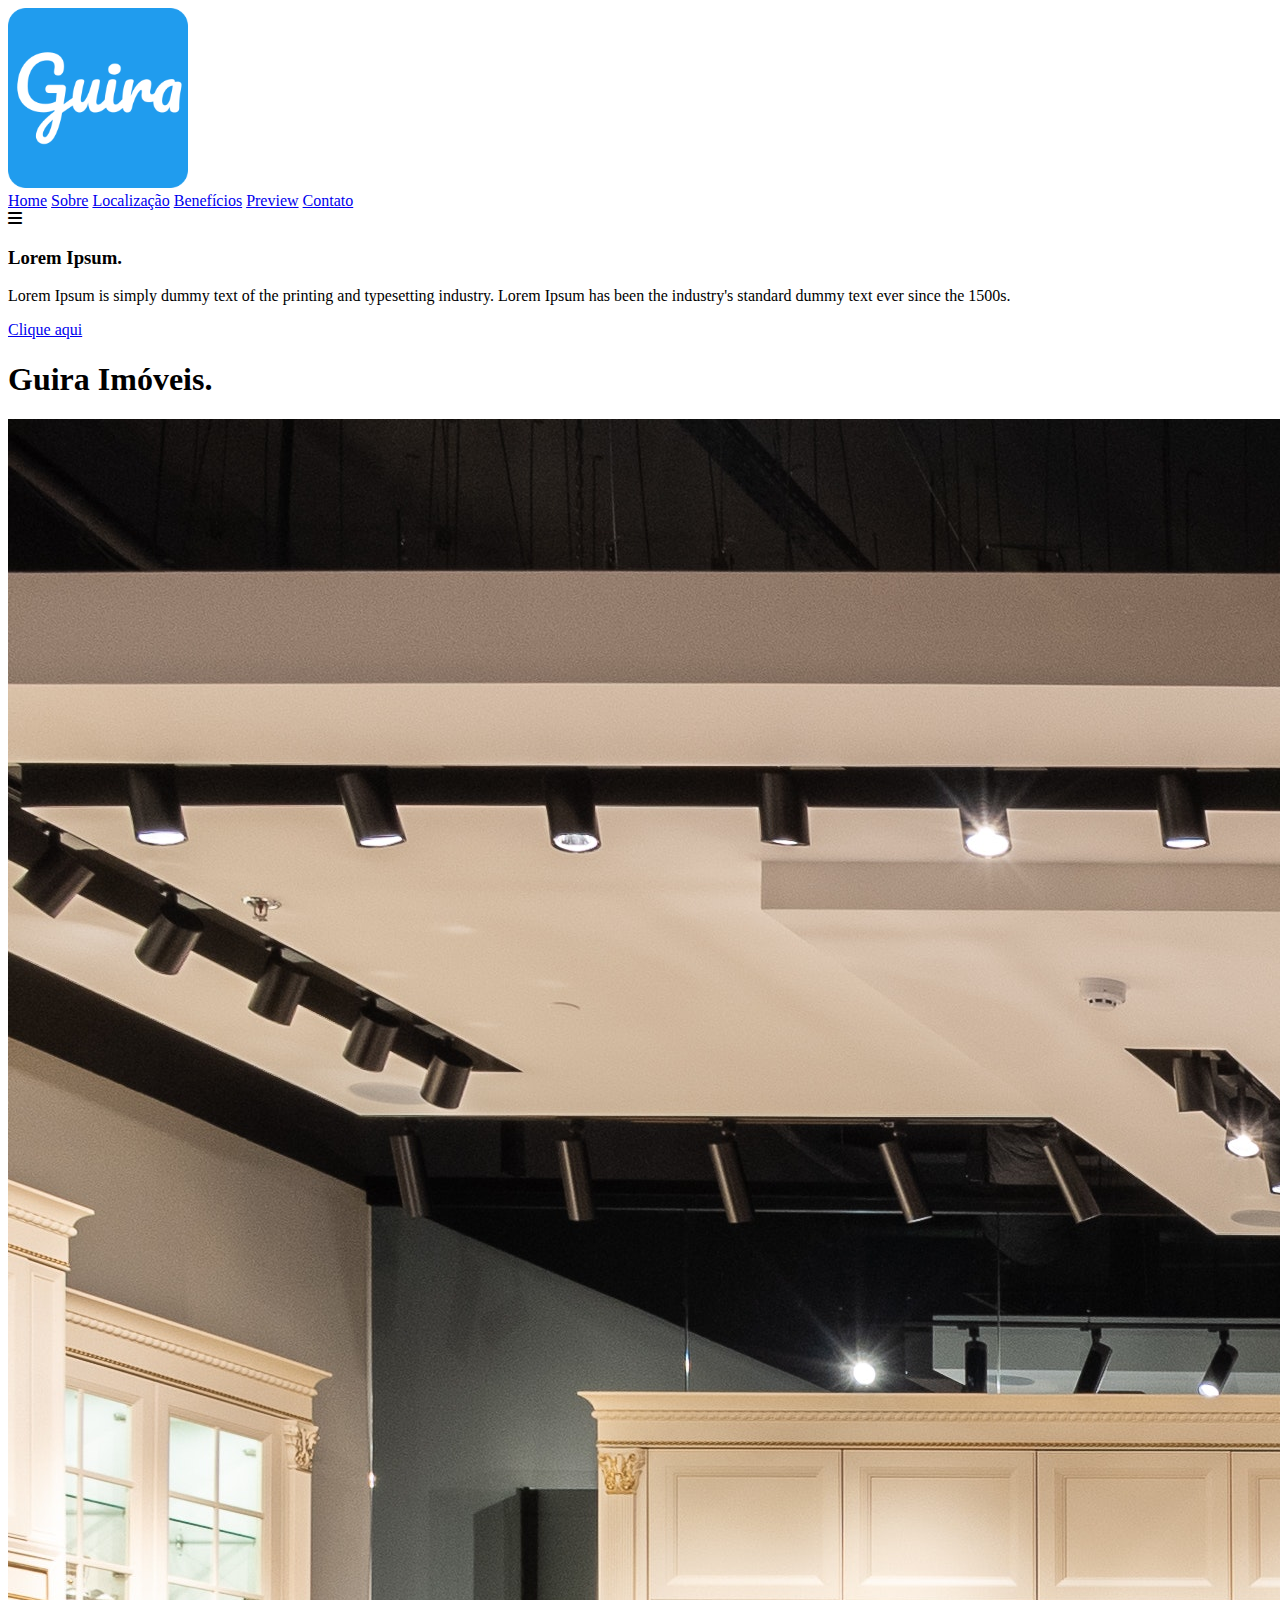
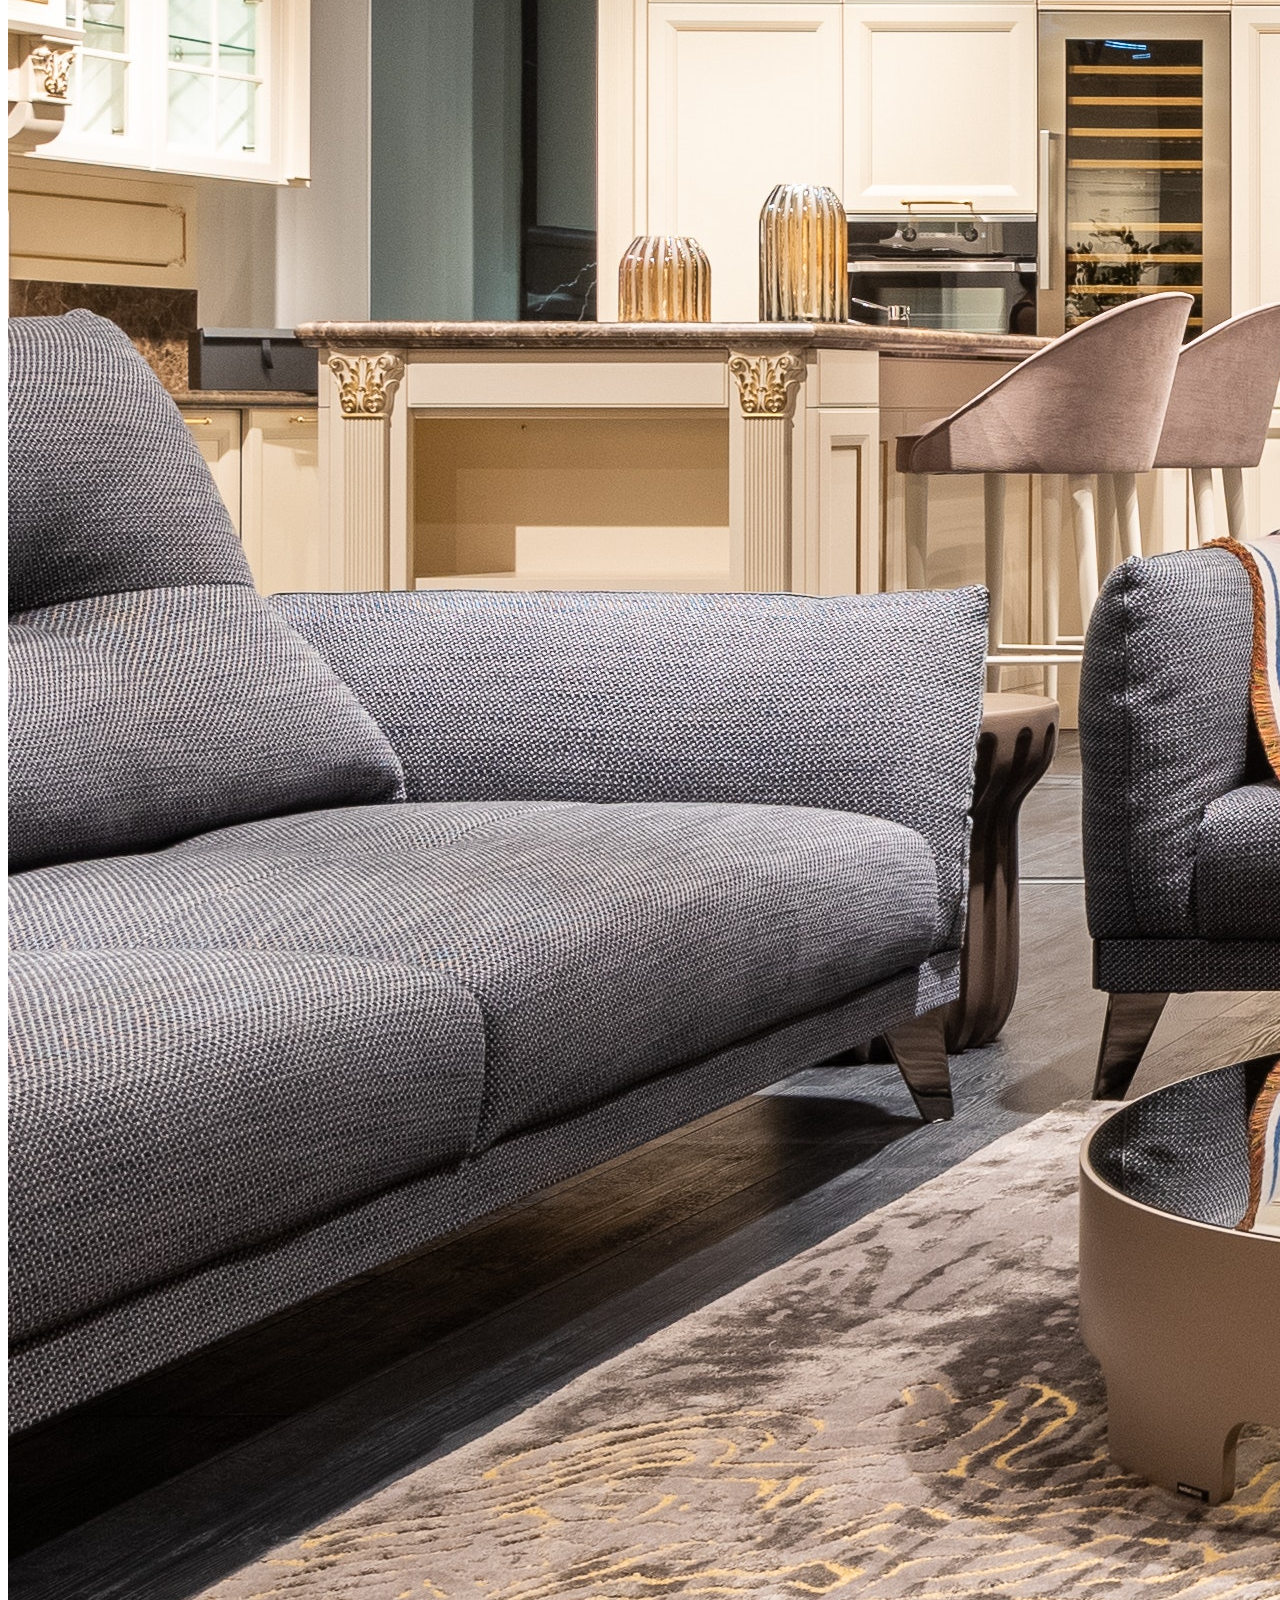
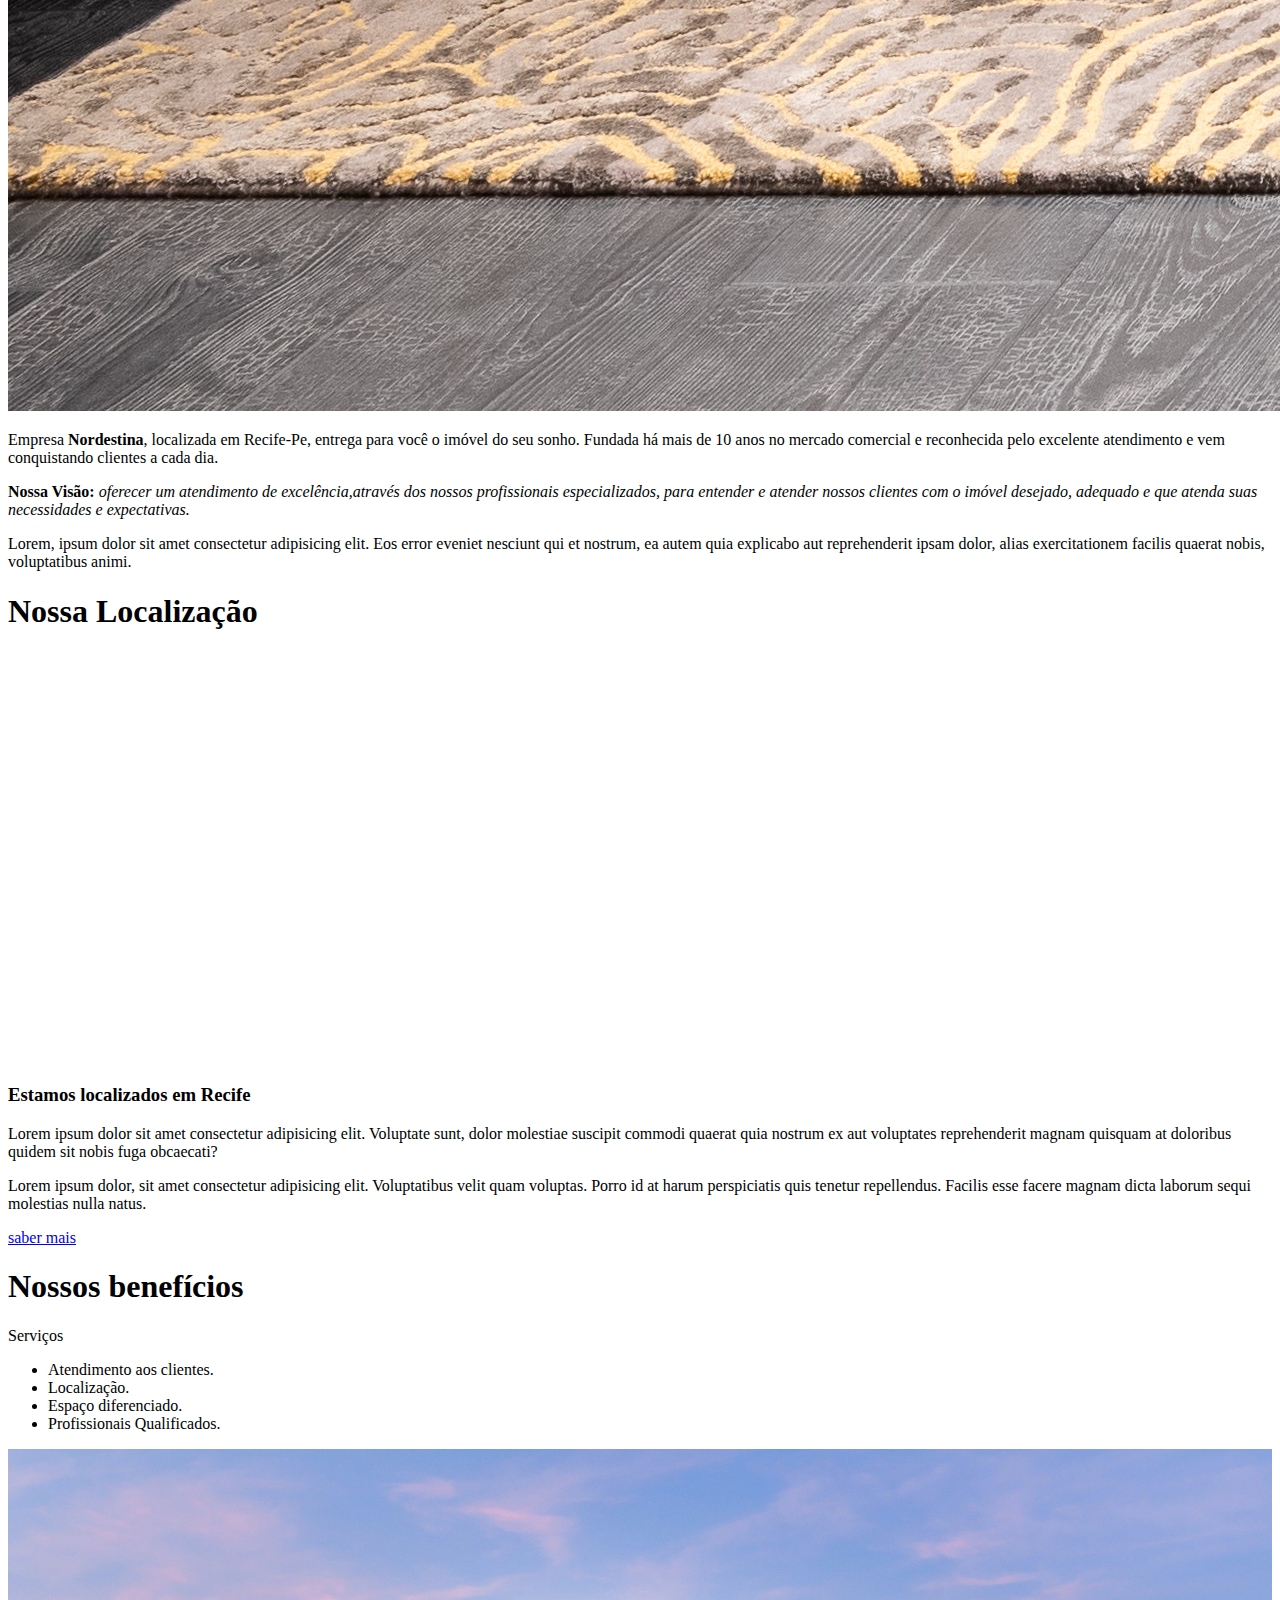
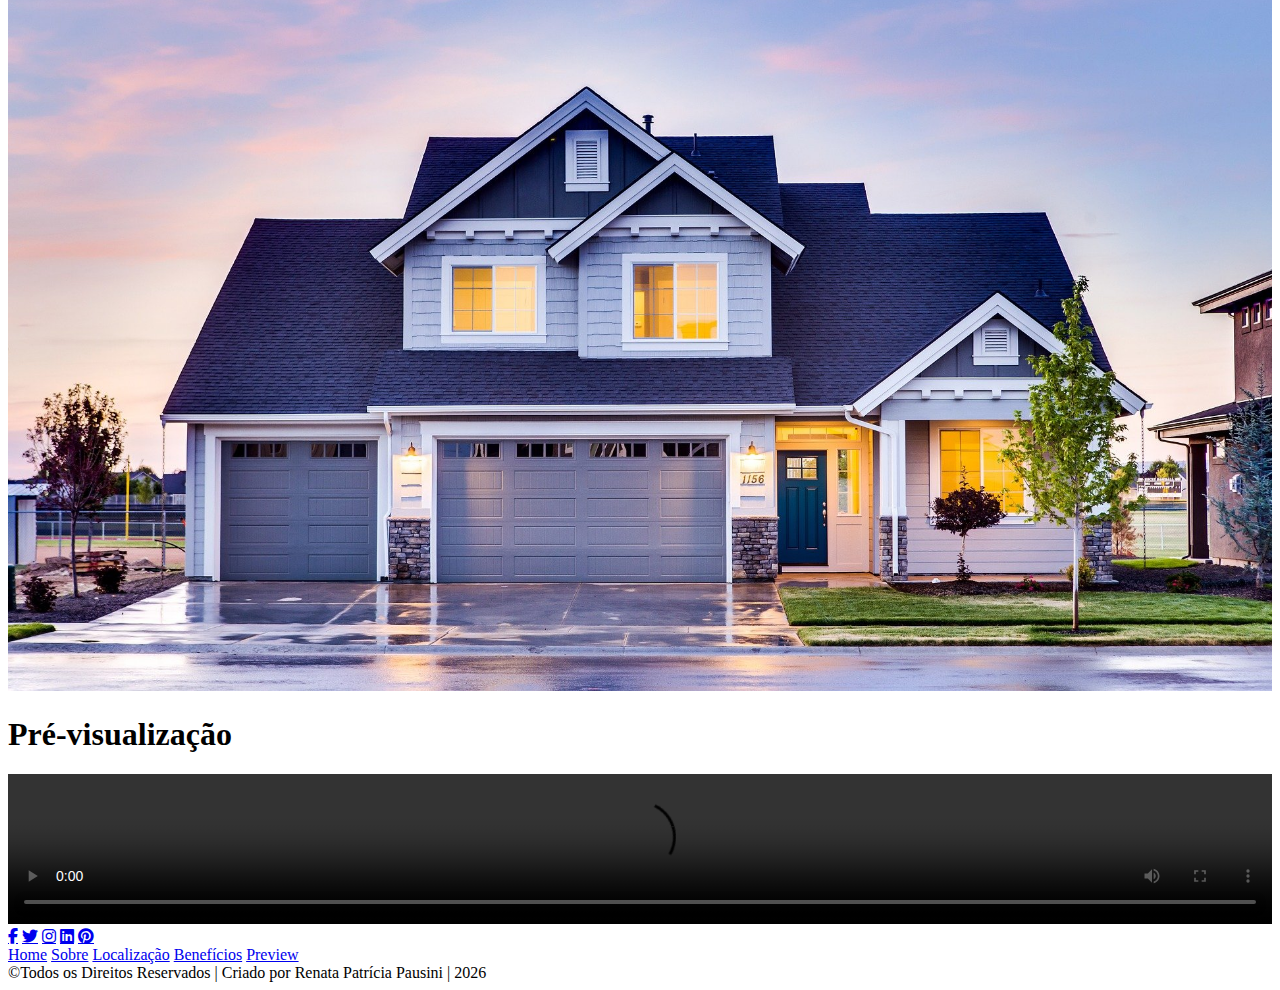
==== commit 4d095732: "comentado clip :sparkles:" ====
--- a/index.html
+++ b/index.html
@@ -22,9 +22,12 @@
       <a href="#" class="logo"><img src="imagens/log Guira.png" alt="" />
       </a>
       <nav class="navbar">
-        <a href="index.html">Home</a>
-        <a href="produtos.html">Produtos</a>
-        <a href="contato.html">Contato</a>
+        <a href="#home">Home</a>
+        <a href="#about">Sobre</a>
+        <a href="#localization">Localização</a>
+        <a href="#benefits">Benefícios</a>
+        <a href="#preview">Preview</a>
+        <a href="#contact">Contato</a>
       </nav>
       <div class="icons">
         <div id="menu-btn" class="fas fa-bars"></div>
@@ -46,7 +49,7 @@
 
     <!-- Fim do Home -->
     <!-- inicio marketing -->
-    <section class="top" id="top">
+    <section class="top" id="about">
       <div class="top-content">
         <h1 class="heading">Guira<span> Imóveis.</span> </h1>
         <img class="utensilios" src="imagens/CASA 2 FULL.jpg" alt="Imagem de uma casa por dentro">
@@ -83,8 +86,8 @@
 
     
 
-    <section class="about" id="about">
-      <h1 class="heading">Nosso<span> Estabelecimento </span></h1>
+    <section class="about" id="localization">
+      <h1 class="heading">Nossa<span> Localização </span></h1>
       <div class="row">
         <div class="image">
           <iframe
@@ -125,7 +128,7 @@
 
     <!-- contact section starts  -->
 
-    <section class="contact" id="contact">
+    <section class="contact" id="benefits">
       <h1 class="heading"><span>Nossos</span> benefícios</h1>
 
       <div class="row">
@@ -142,15 +145,15 @@
         </div>
 
         <div class="map">
-          <img src="./imagens/fachada2.jpg" alt="" />
+          <img src="./imagens/fachada2.jpg" width="100%" alt="" />
         </div>
       </div>
     </section>
 
-    <section class="about" id="about">
-      <h1 class="heading">Nosso<span> Estabelecimento </span></h1>
+    <section class="about" id="preview">
+      <h1 class="heading">Pré<span>-visualização</span></h1>
       <div class="row">
-          <video src="./imagens/interior-casa.mp4" width="100%" alt="" controls style="border: 0">
+          <video src="./imagens/interior-casa.mp4" width="100%" alt="" style="border: 0" controls class="clip">
           </video>
       </div>
     </section>
@@ -158,7 +161,7 @@
     <!-- contact section ends -->
 
     <!-- footer section starts  -->
-    <section class="footer">
+    <section class="footer" id="contact">
       <div class="share">
         <a href="#" class="fab fa-facebook-f"></a>
         <a href="#" class="fab fa-twitter"></a>
@@ -168,9 +171,11 @@
       </div>
       </div>
       <div class="links">
-        <a href="#">Home</a>
-        <a href="produtos.html">Produtos</a>
-        <a href="contato.html">Contato</a>
+        <a href="#home">Home</a>
+        <a href="#about">Sobre</a>
+        <a href="#localization">Localização</a>
+        <a href="#benefits">Benefícios</a>
+        <a href="#preview">Preview</a>
       </div>
       <div class="credit">
         &copy;Todos os Direitos Reservados | Criado por <span>Renata Patrícia Pausini</span> |
@@ -183,6 +188,6 @@
     <!-- footer section ends -->
 
     <!-- custom js file link  -->
-    <script src="js/script.js"></script>
+    <script src="js/script.js" refer></script>
   </body>
 </html>
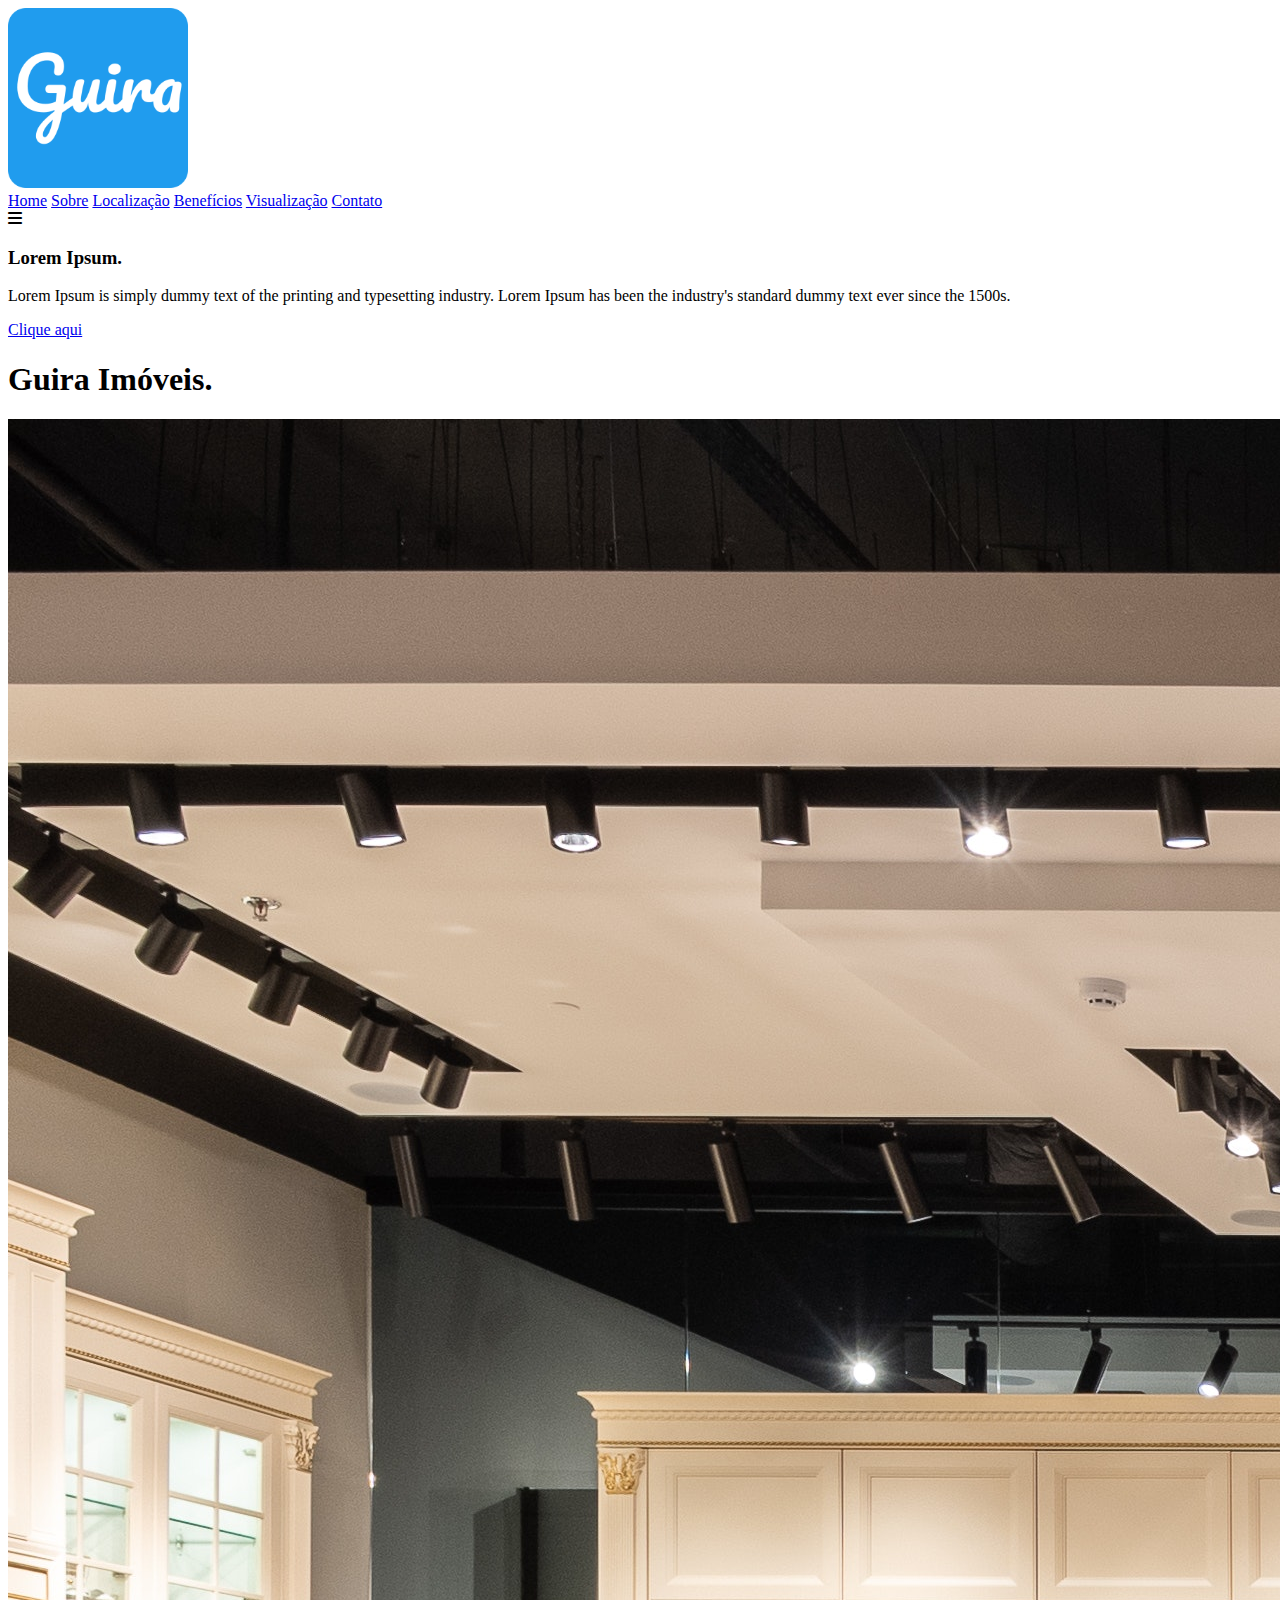
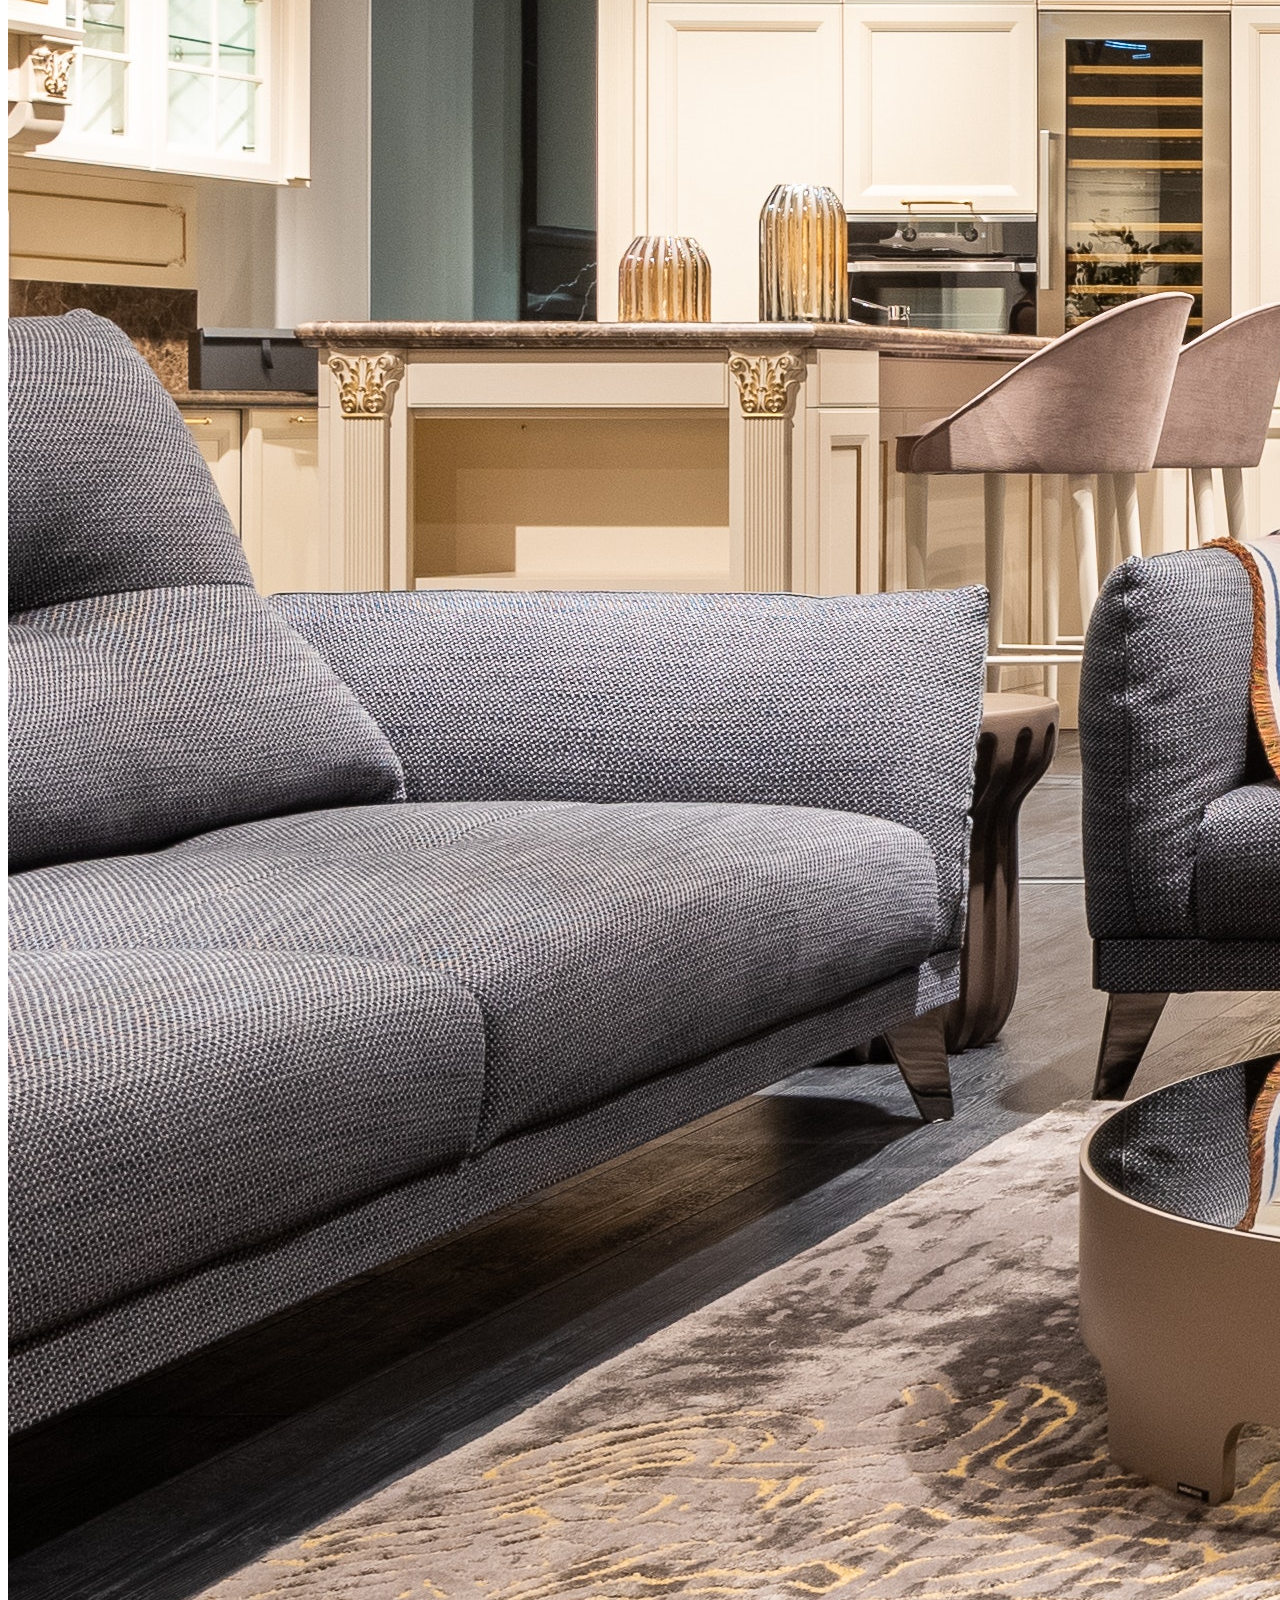
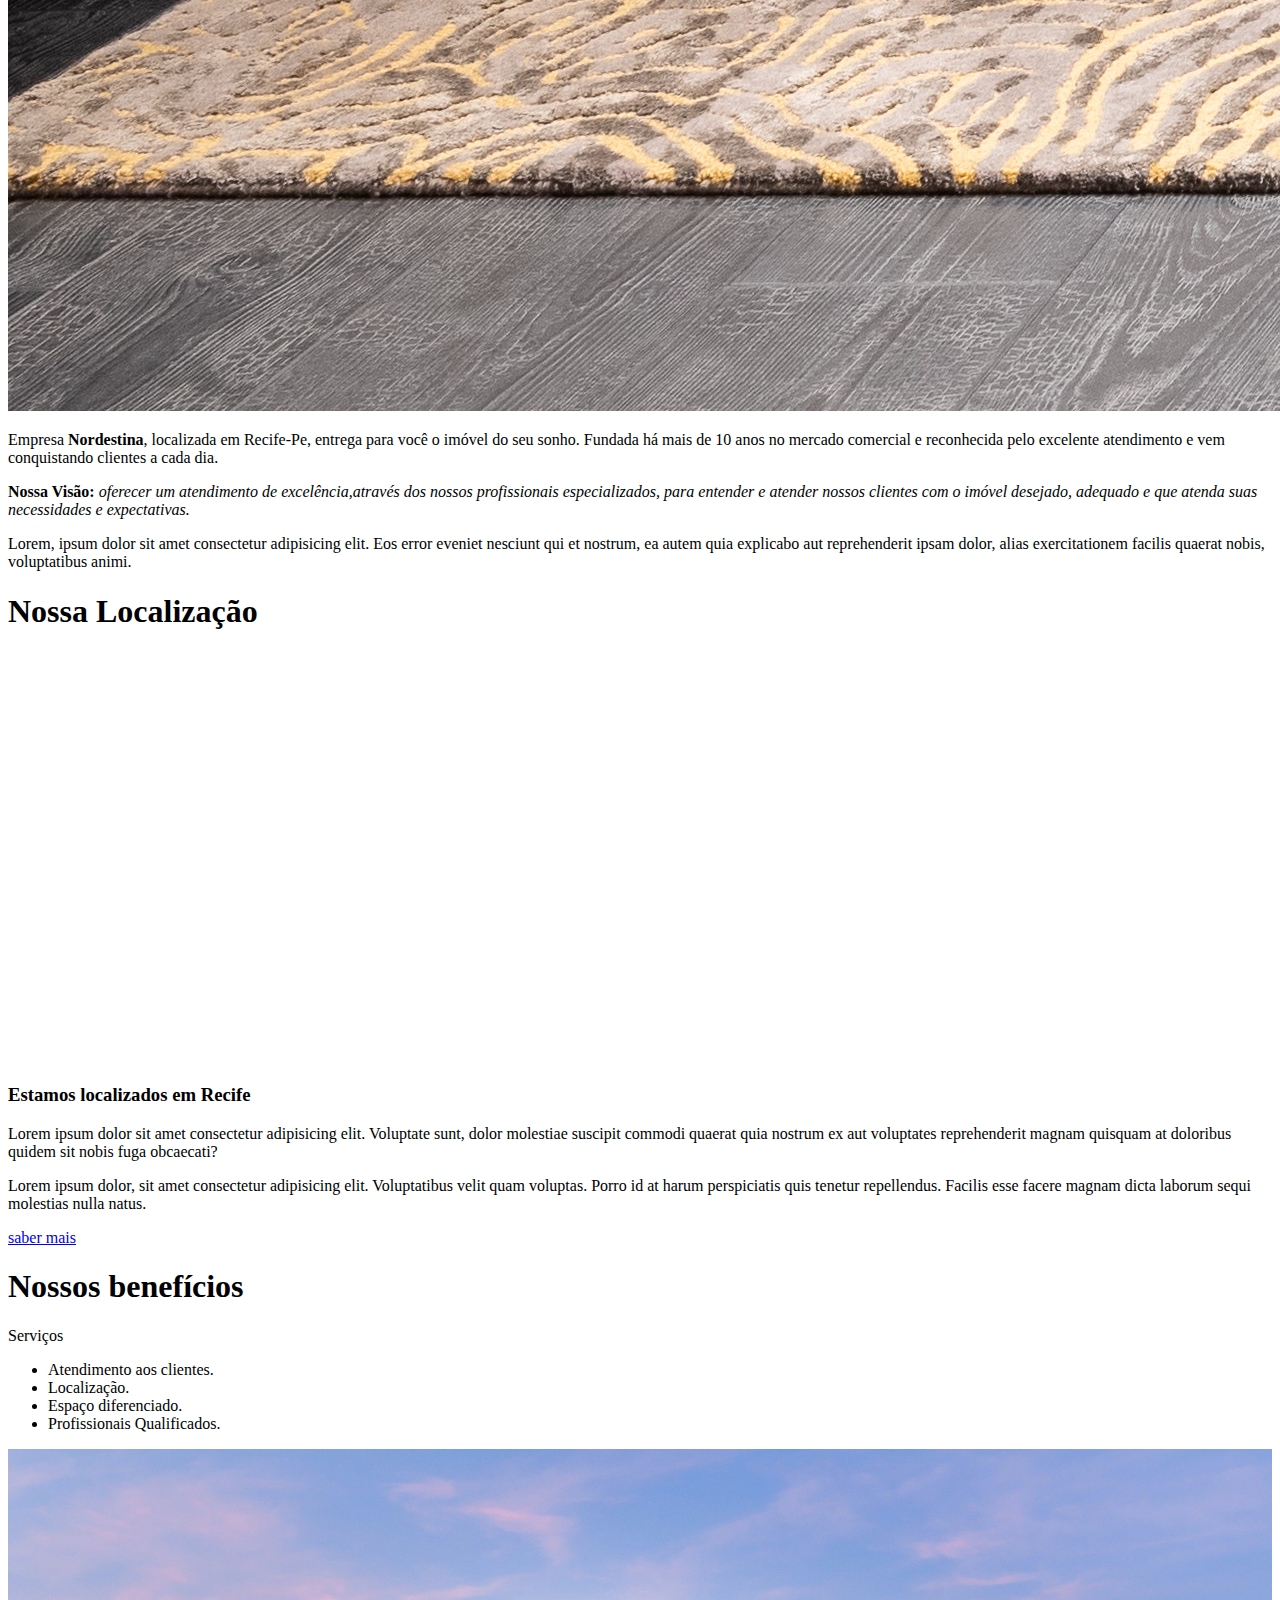
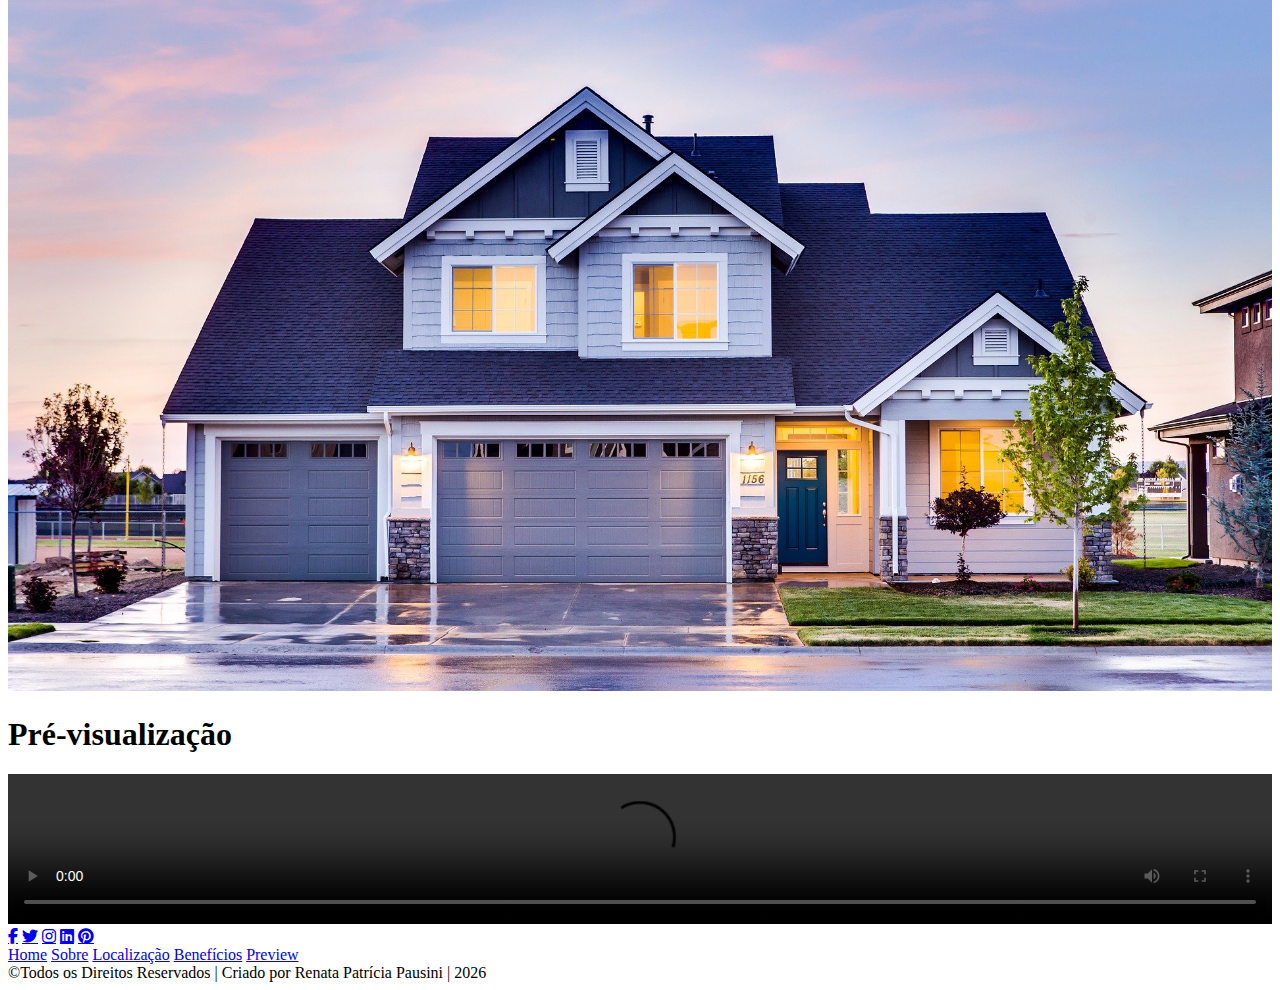
==== commit 4e80a2f7: "test: updated Header :wrench:" ====
--- a/index.html
+++ b/index.html
@@ -26,7 +26,7 @@
         <a href="#about">Sobre</a>
         <a href="#localization">Localização</a>
         <a href="#benefits">Benefícios</a>
-        <a href="#preview">Preview</a>
+        <a href="#preview">Visualização</a>
         <a href="#contact">Contato</a>
       </nav>
       <div class="icons">
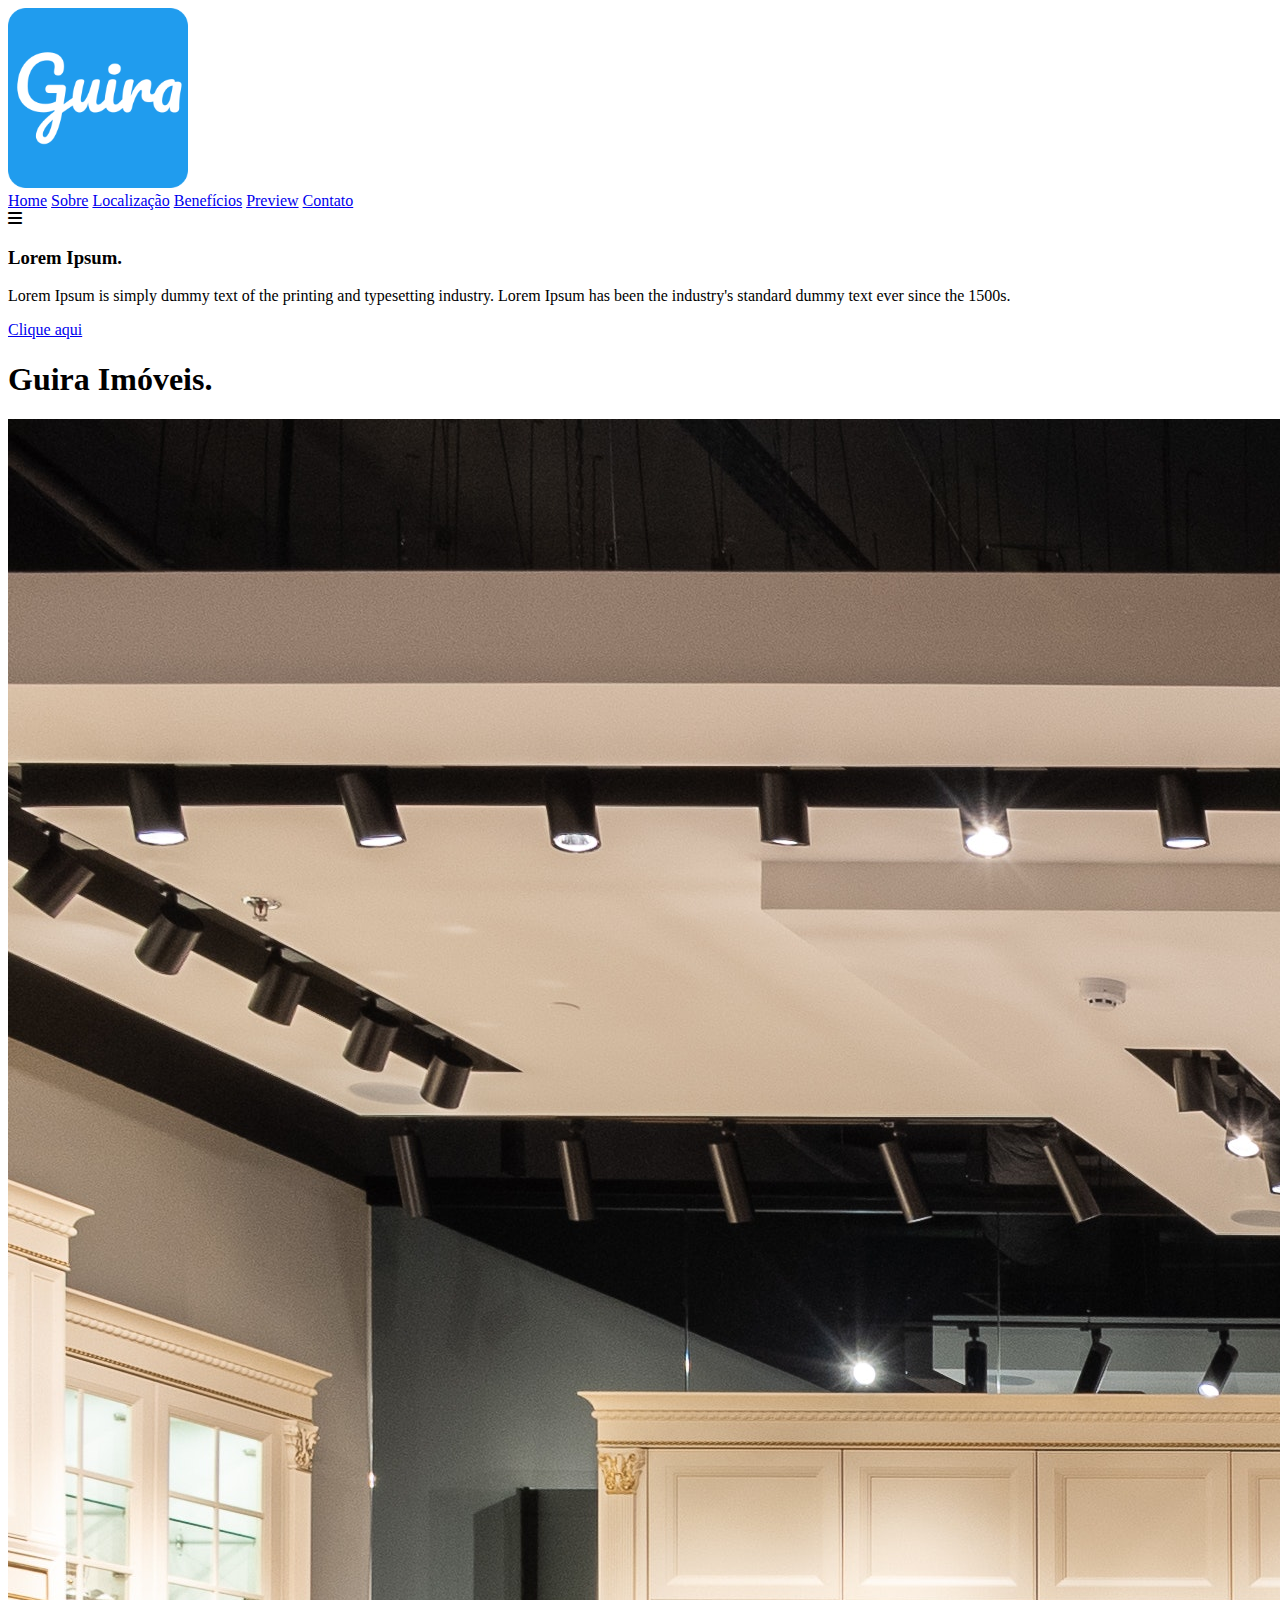
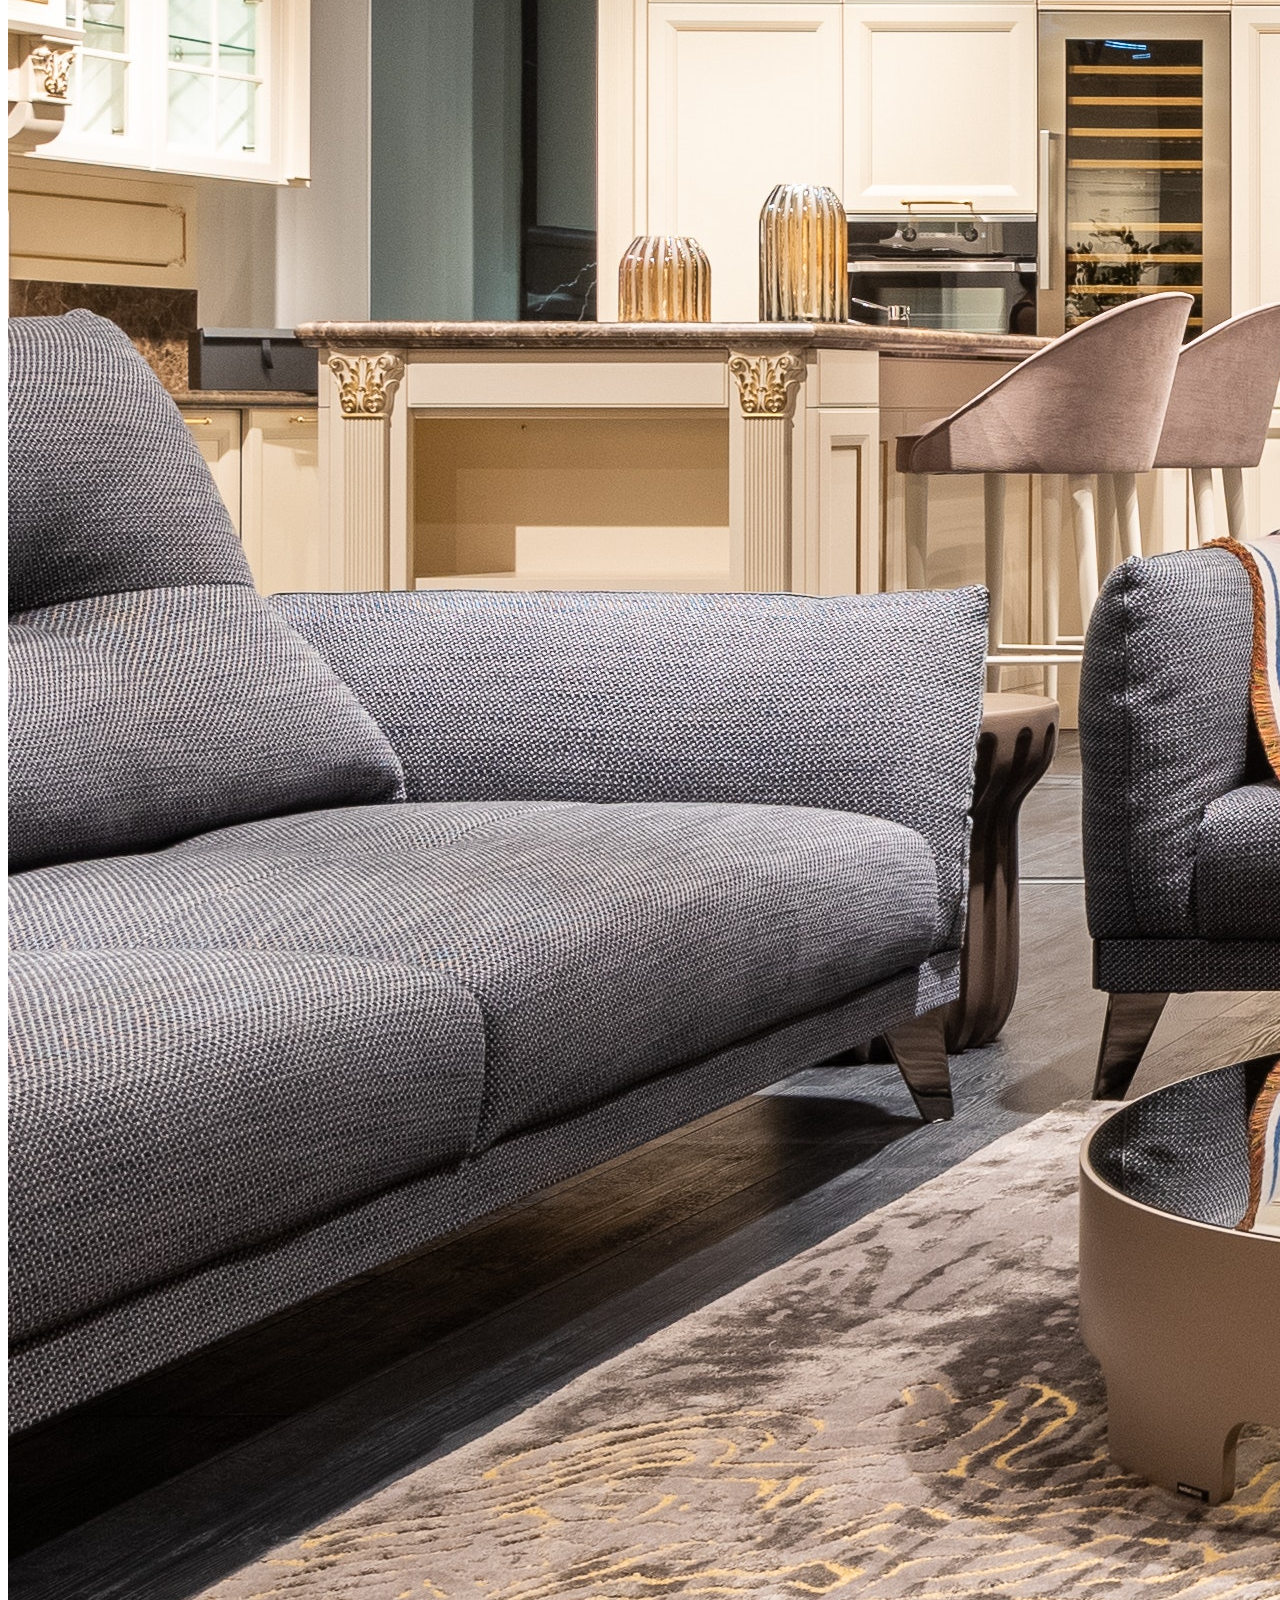
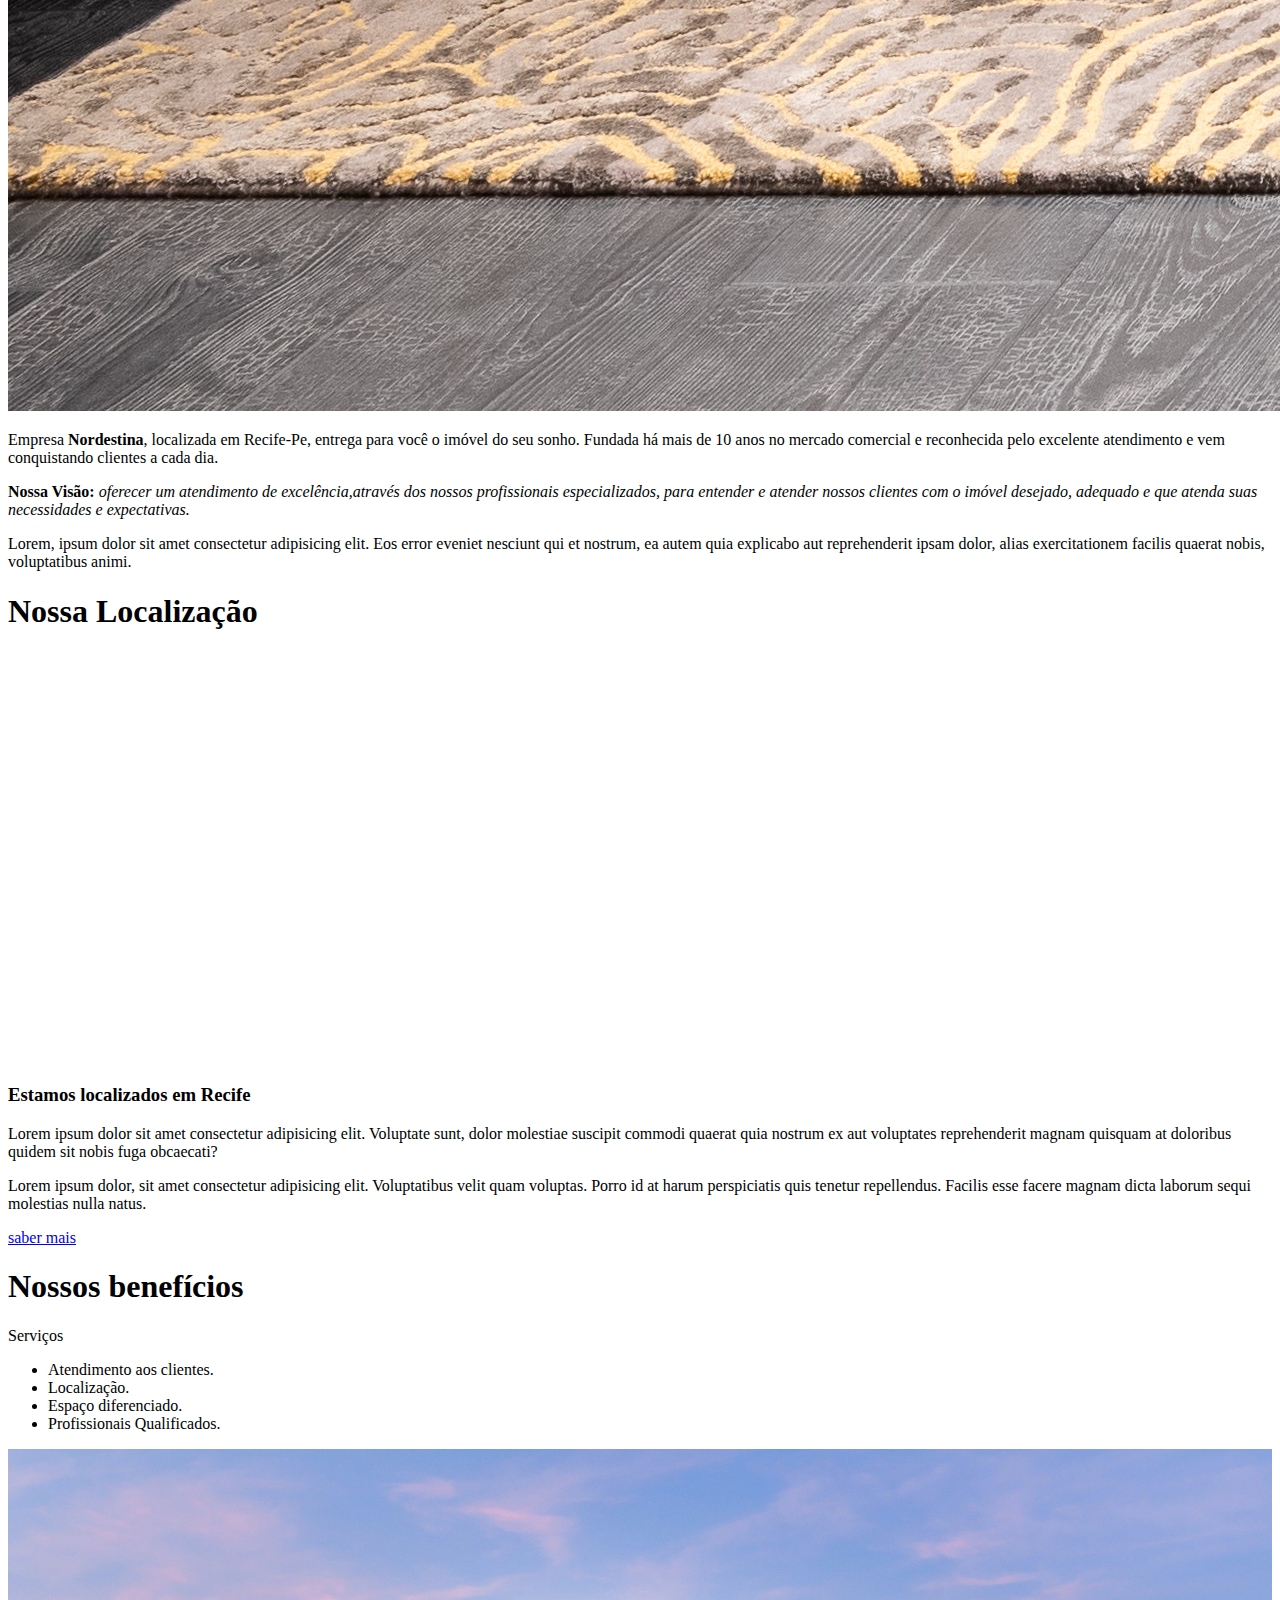
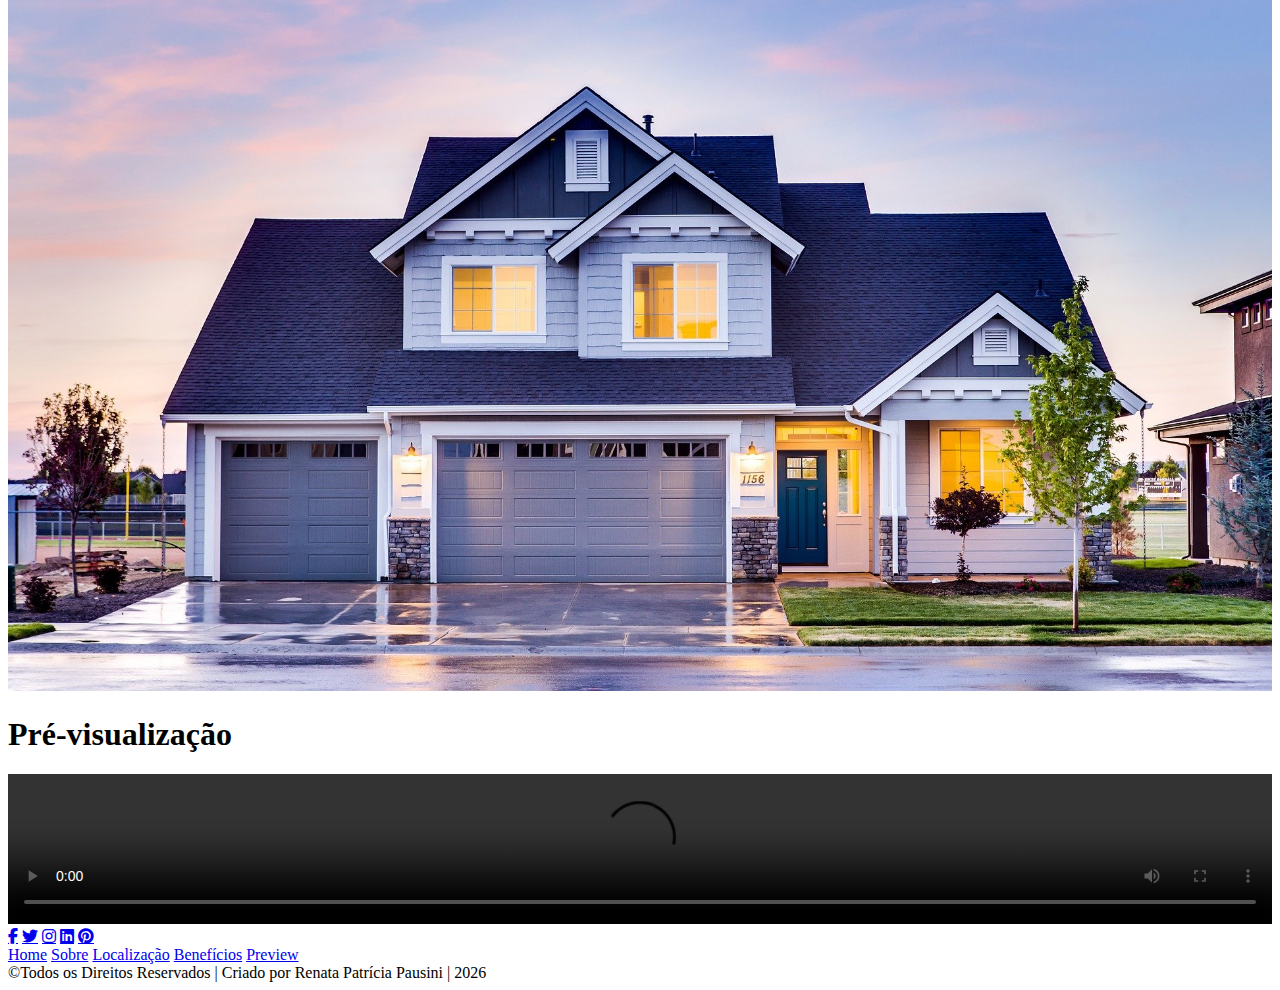
==== commit fcc4d562: "feat: Updated home in media :rocket:" ====
--- a/index.html
+++ b/index.html
@@ -26,7 +26,7 @@
         <a href="#about">Sobre</a>
         <a href="#localization">Localização</a>
         <a href="#benefits">Benefícios</a>
-        <a href="#preview">Visualização</a>
+        <a href="#preview">Preview</a>
         <a href="#contact">Contato</a>
       </nav>
       <div class="icons">
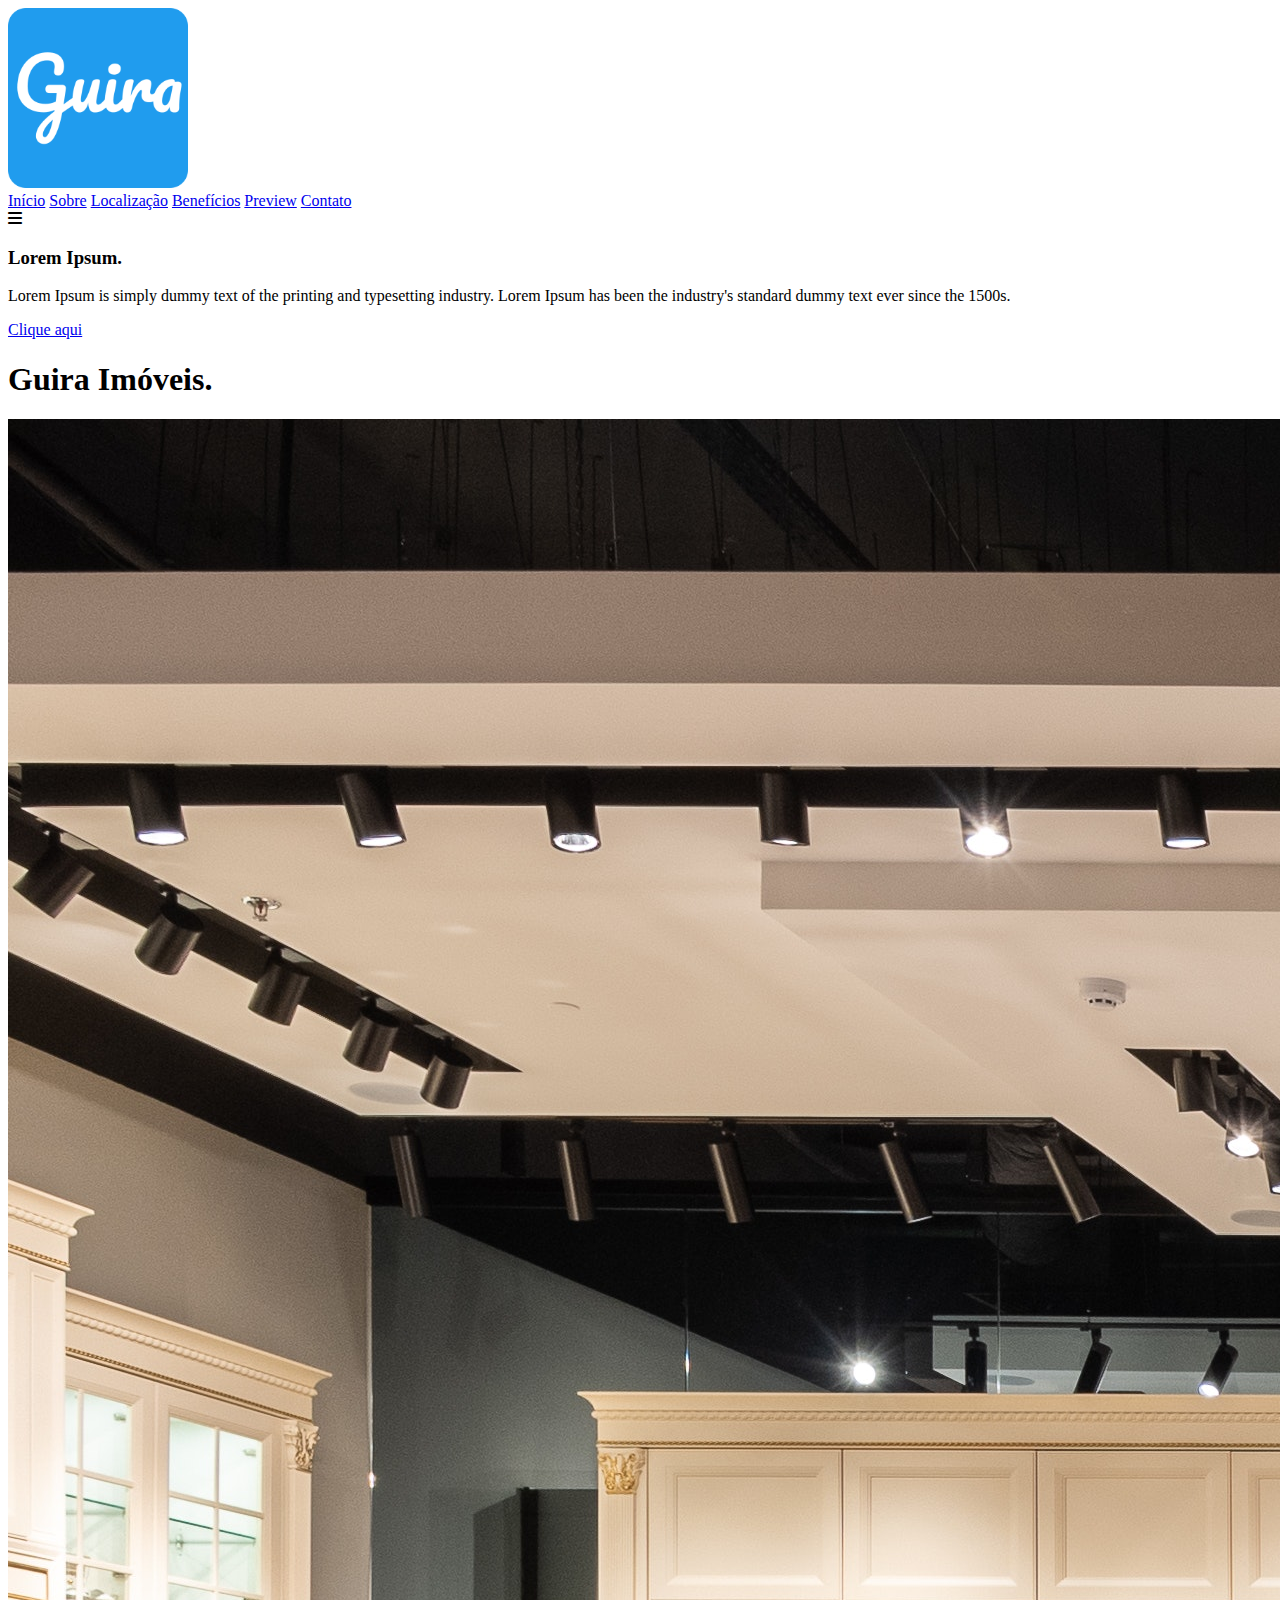
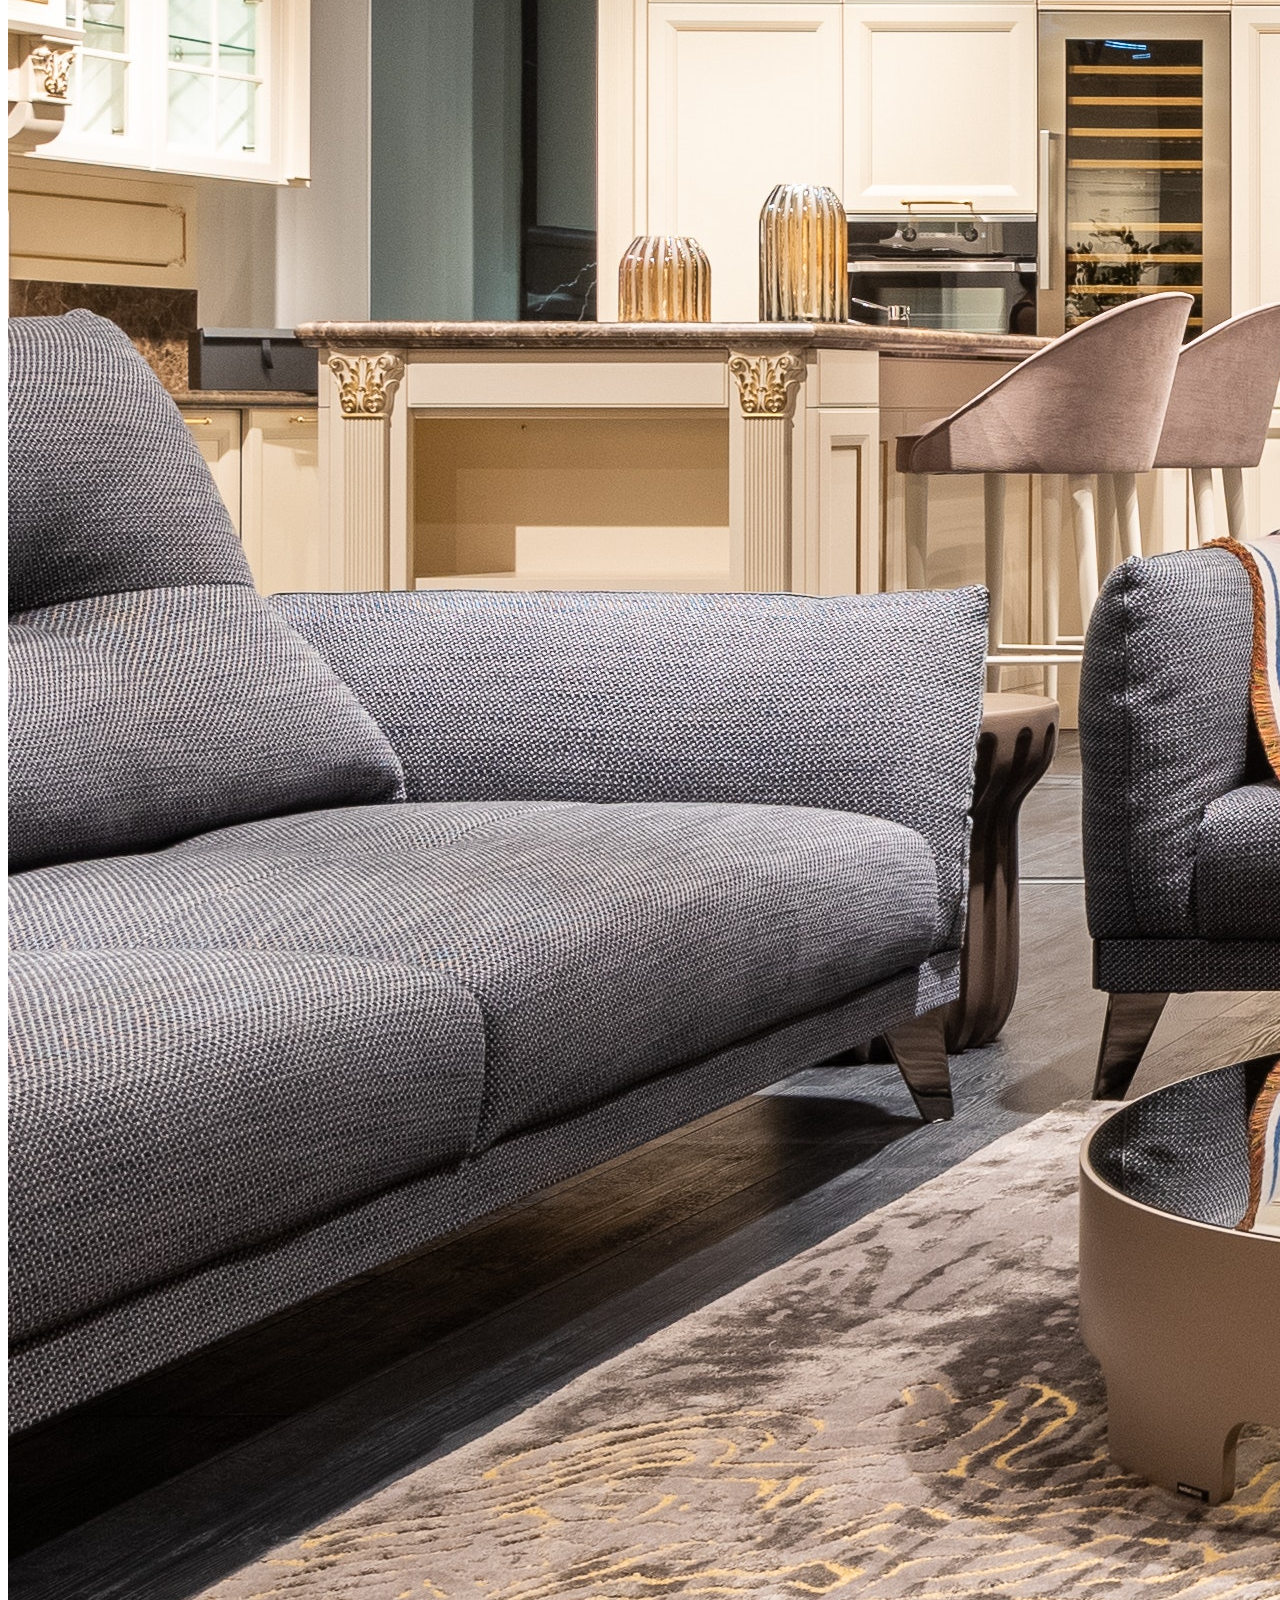
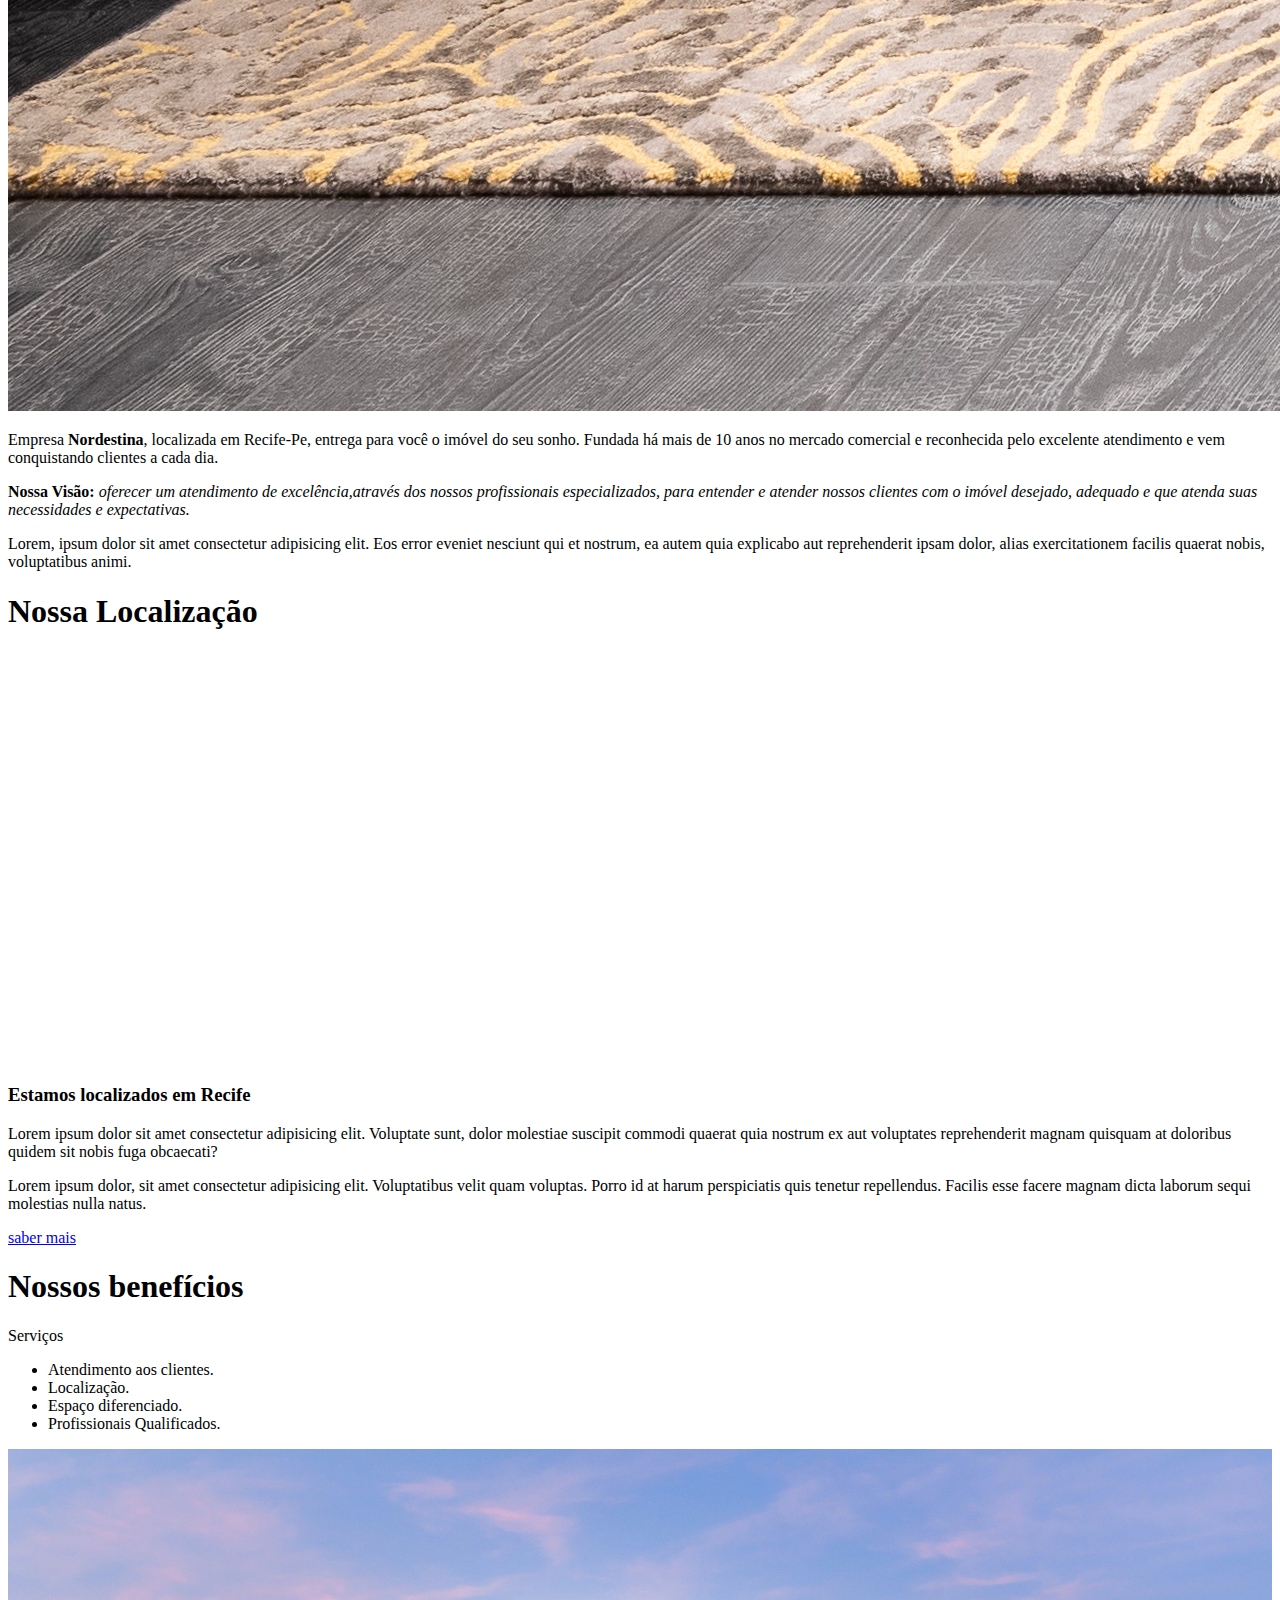
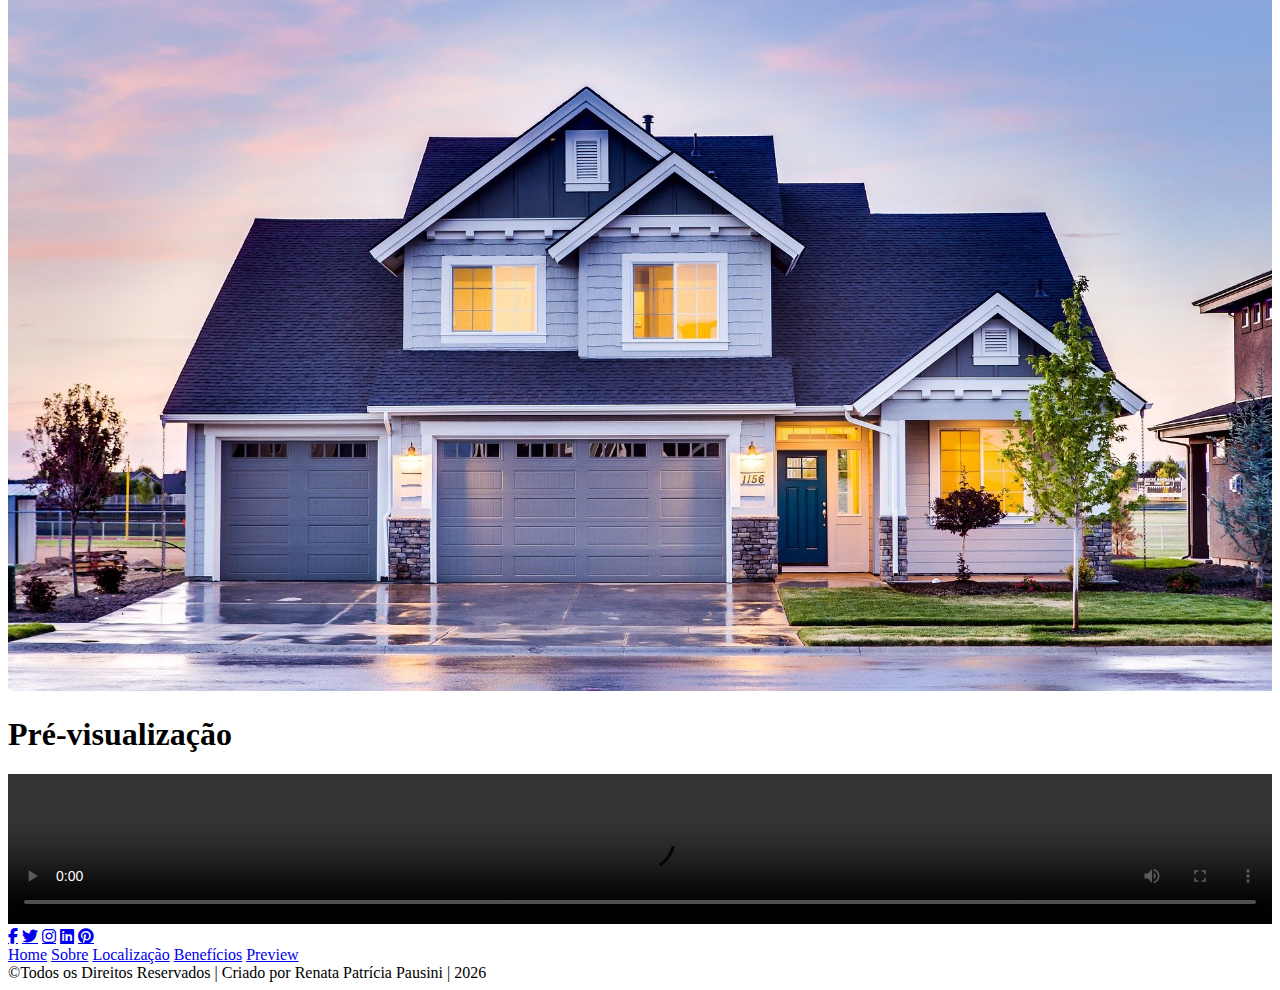
==== commit f763ce1a: "feat: Updated link Header :rocket:" ====
--- a/index.html
+++ b/index.html
@@ -22,7 +22,7 @@
       <a href="#" class="logo"><img src="imagens/log Guira.png" alt="" />
       </a>
       <nav class="navbar">
-        <a href="#home">Home</a>
+        <a href="#home">Início</a>
         <a href="#about">Sobre</a>
         <a href="#localization">Localização</a>
         <a href="#benefits">Benefícios</a>
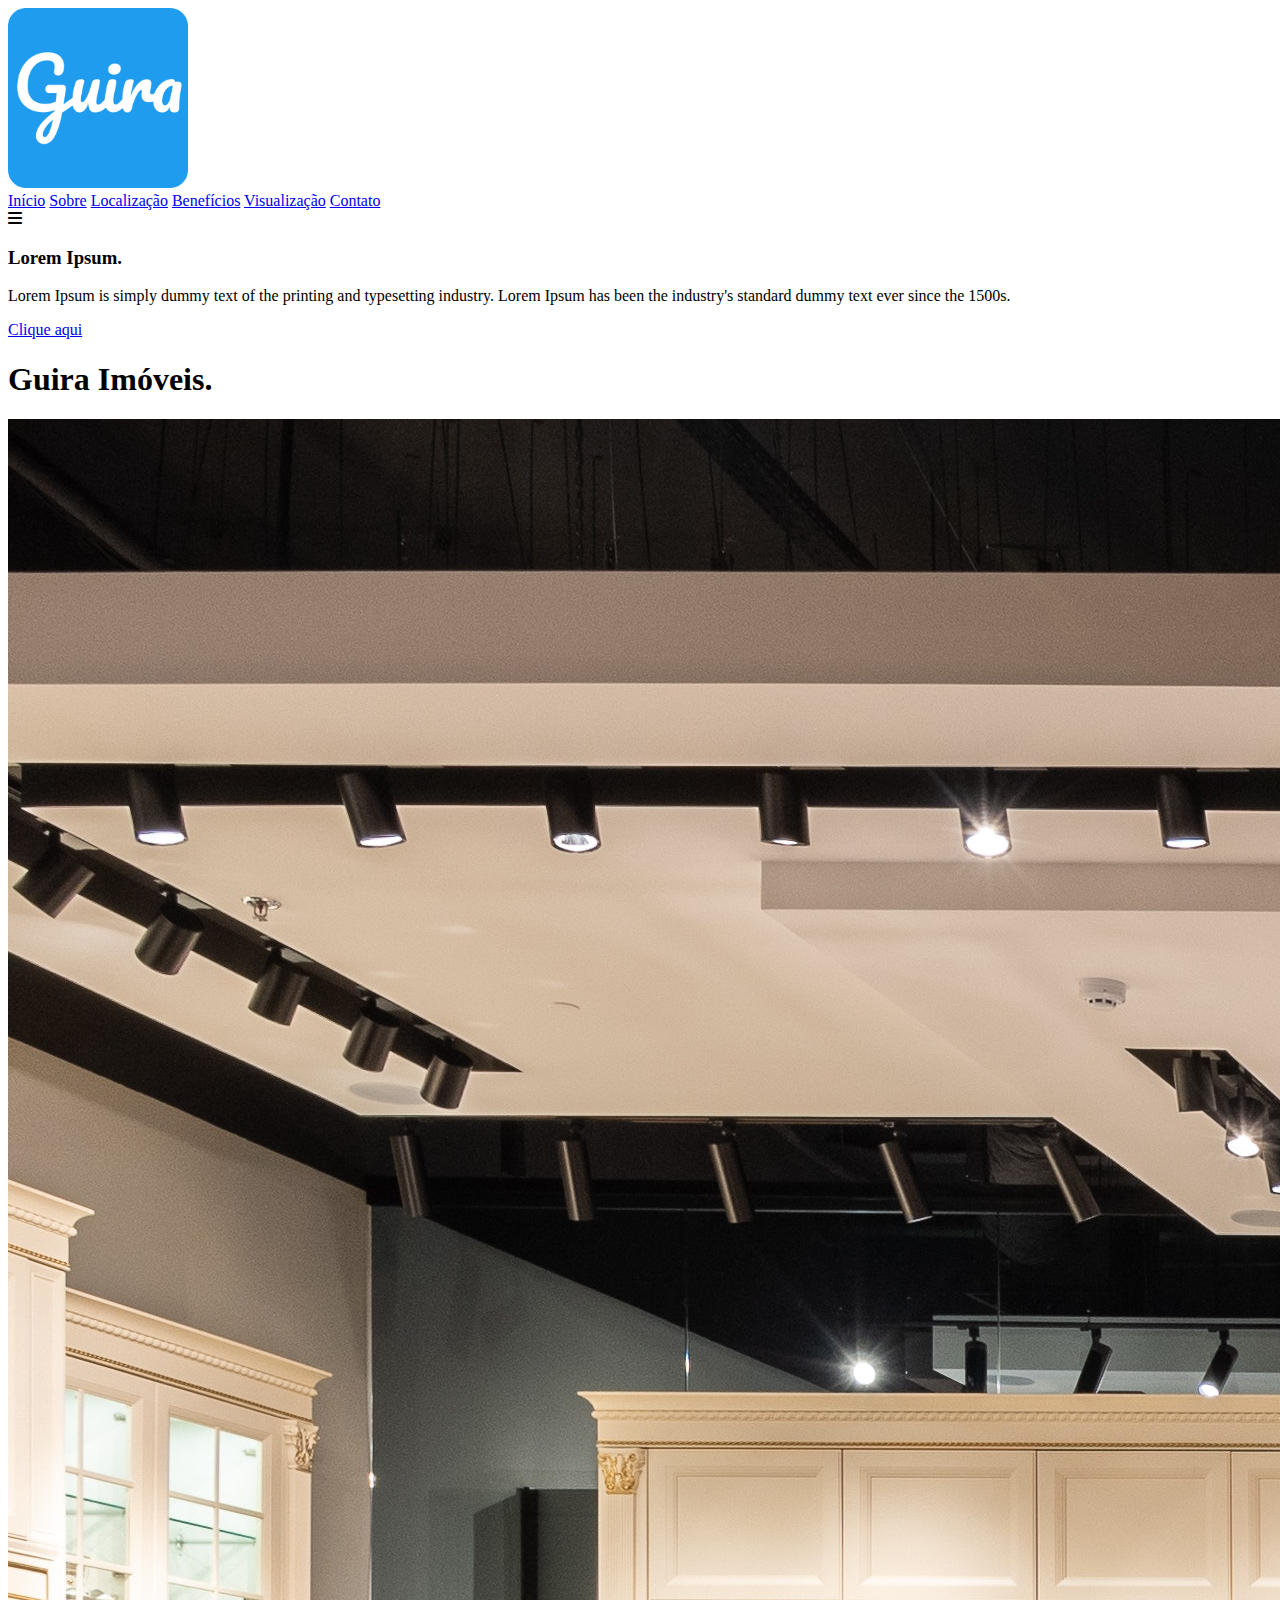
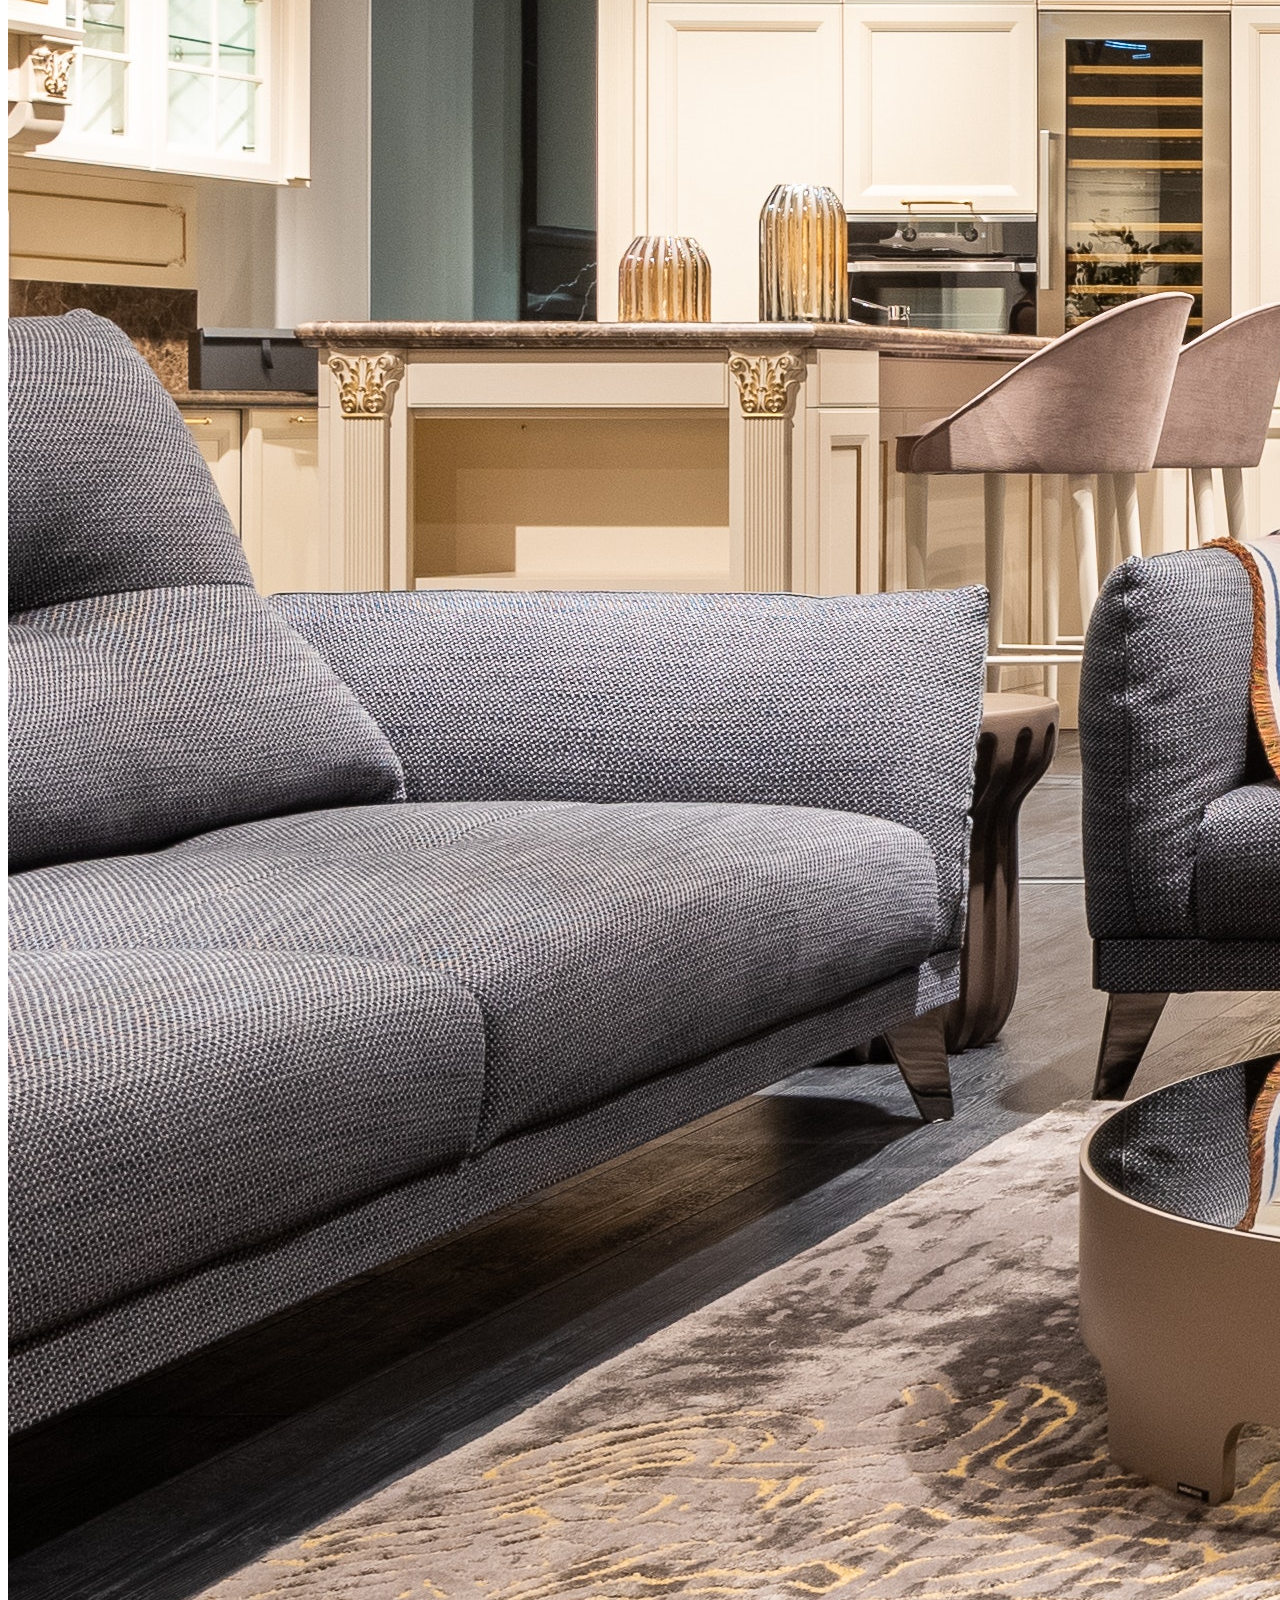
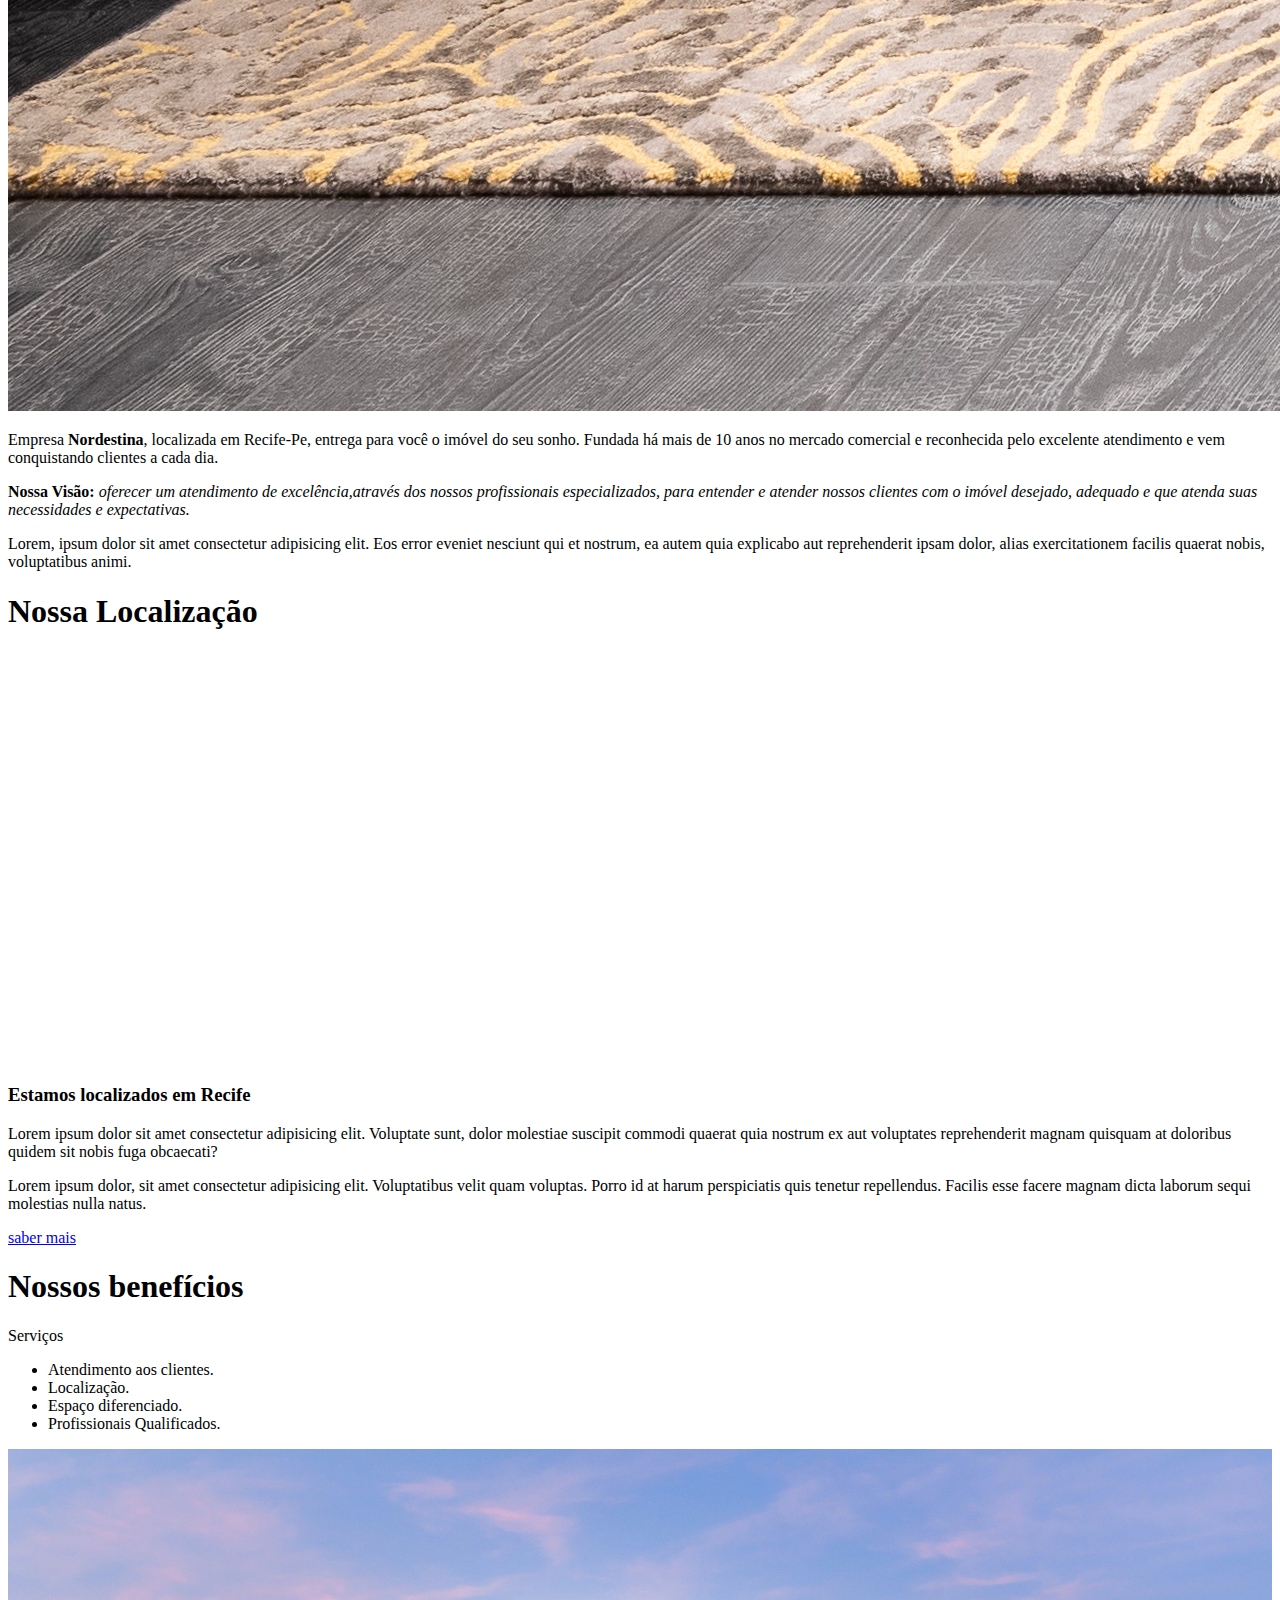
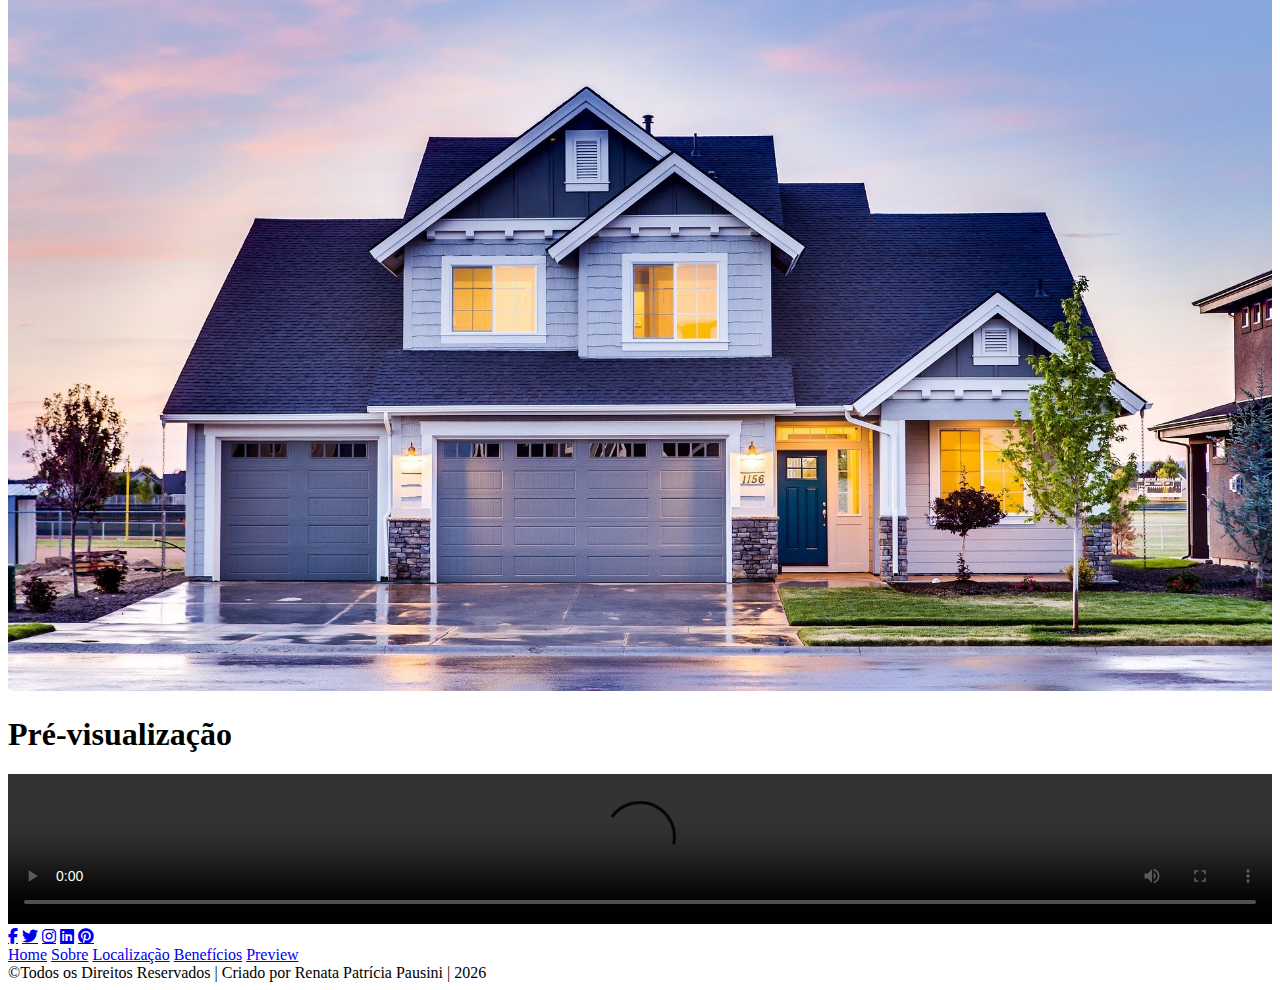
==== commit 4e442c01: "feat: Updated link Visualização :rocket:" ====
--- a/index.html
+++ b/index.html
@@ -26,7 +26,7 @@
         <a href="#about">Sobre</a>
         <a href="#localization">Localização</a>
         <a href="#benefits">Benefícios</a>
-        <a href="#preview">Preview</a>
+        <a href="#preview">Visualização</a>
         <a href="#contact">Contato</a>
       </nav>
       <div class="icons">
